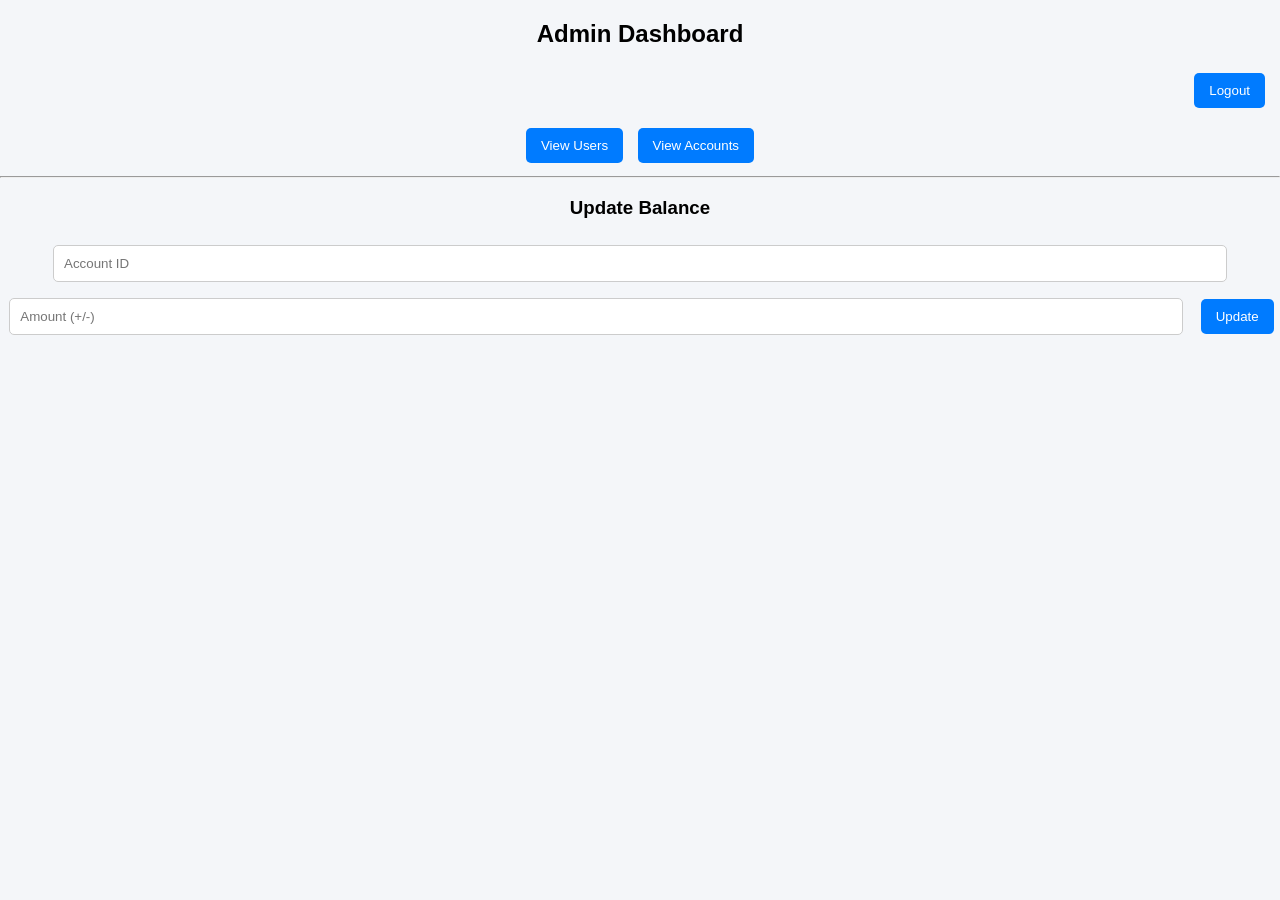
==== src/main/resources/static/admin.html @ 6b477e47 "first commit" ====
<!DOCTYPE html>
<html>
<head>
    <meta charset="UTF-8">
    <title>Admin Panel</title>
    <link rel="stylesheet" href="style.css">
</head>
<body>

<div class="container">
    <h2>Admin Dashboard</h2>

    <div style="text-align:right; margin:10px;">
        <button onclick="logout()">Logout</button>
    </div>
    <button onclick="loadUsers()">View Users</button>
    <button onclick="loadAllAccountsAdmin()">View Accounts</button>

    <hr>

    <h3>Update Balance</h3>
    <input type="number" id="adminAccountId" placeholder="Account ID">
    <input type="number" id="adminAmount" placeholder="Amount (+/-)">
    <button onclick="updateBalance()">Update</button>

    <pre id="adminResult"></pre>
</div>

<script src="script.js"></script>
</body>
</html>
---- src/main/resources/static/style.css ----
/* 🌍 GLOBAL */
body {
    font-family: Arial;
    background-color: #f4f6f9;
    margin: 0;
    padding: 0;
    text-align: center;
}

h1 {
    margin-top: 20px;
}

/* 🔹 LANDING PAGE */
.landing-container {
    height: 100vh;
    background: linear-gradient(135deg, #1e3c72, #2a5298);
    display: flex;
    flex-direction: column;
    justify-content: center;
    align-items: center;
    color: white;
}

.title {
    font-size: 3rem;
    animation: fadeIn 2s ease-in-out;
}

.buttons button {
    margin: 10px;
    padding: 12px 25px;
    border: none;
    background: white;
    color: #2a5298;
    border-radius: 8px;
    cursor: pointer;
    font-size: 16px;
    transition: 0.2s;
}

.buttons button:hover {
    transform: scale(1.05);
}

/* 🔹 MODAL */
.modal {
    position: fixed;
    width: 100%;
    height: 100%;
    background: rgba(0,0,0,0.6);
    top: 0;
    left: 0;
}

.modal-card {
    background: white;
    width: 320px;
    margin: 100px auto;
    padding: 20px;
    border-radius: 10px;
    animation: slideDown 0.4s ease;
    position: relative;
}

.close {
    position: absolute;
    right: 10px;
    cursor: pointer;
    font-size: 18px;
}

.form input {
    width: 90%;
    padding: 10px;
    margin: 8px;
    border: 1px solid #ccc;
    border-radius: 5px;
}

/* 🔹 DASHBOARD */
.dashboard {
    display: flex;
    height: 100vh;
}

/* NAVBAR */
.navbar {
    position: fixed;
    top: 0;
    left: 200px;
    right: 0;
    height: 60px;
    background: #1e3c72;
    color: white;
    display: flex;
    justify-content: space-between;
    align-items: center;
    padding: 0 20px;
}

/* SIDEBAR */
.sidebar {
    width: 200px;
    background: #2a5298;
    display: flex;
    flex-direction: column;
    padding-top: 60px;
}

.sidebar button {
    background: none;
    border: none;
    color: white;
    padding: 15px;
    text-align: left;
    cursor: pointer;
    transition: 0.2s;
}

.sidebar button:hover {
    background: rgba(255,255,255,0.2);
}

/* MAIN CONTENT */
.main {
    margin-left: 200px;
    margin-top: 60px;
    padding: 20px;
    width: 100%;
}

/* SECTION CARD */
.section {
    display: block;
    background: white;
    padding: 20px;
    border-radius: 10px;
    box-shadow: 0 0 10px rgba(0,0,0,0.1);
}

/* 🔹 BUTTONS */
button {
    padding: 10px 15px;
    margin: 5px;
    background-color: #007bff;
    color: white;
    border: none;
    border-radius: 5px;
    cursor: pointer;
}

button:hover {
    background-color: #0056b3;
}

/* 🔹 INPUTS */
input {
    width: 90%;
    padding: 10px;
    margin: 8px;
    border: 1px solid #ccc;
    border-radius: 5px;
}

/* 🔹 RESULT BOX */
#result {
    margin-top: 15px;
    text-align: left;
    font-size: 14px;
    background: #eee;
    padding: 10px;
    border-radius: 5px;
}

/* 🔹 UTILITY */
.hidden {
    display: none;
}

/* 🔹 ANIMATIONS */
@keyframes fadeIn {
    from { opacity: 0; }
    to { opacity: 1; }
}

@keyframes slideDown {
    from { transform: translateY(-50px); }
    to { transform: translateY(0); }
}

.loader {
    border: 5px solid #f3f3f3;
    border-top: 5px solid #2a5298;
    border-radius: 50%;
    width: 30px;
    height: 30px;
    animation: spin 1s linear infinite;
    margin: auto;
}

@keyframes spin {
    100% { transform: rotate(360deg); }
}

table {
    border-collapse: collapse;
    background: white;
}

th {
    background: #2a5298;
    color: white;
    padding: 10px;
}

td {
    padding: 10px;
    text-align: center;
}

button {
    transition: 0.2s;
}

button:hover {
    transform: scale(1.05);
}

#txnResult {
    margin-top: 20px;
}

table {
    border-collapse: collapse;
    margin-top: 10px;
}

th {
    background: #2a5298;
    color: white;
}

td, th {
    padding: 10px;
    text-align: center;
}
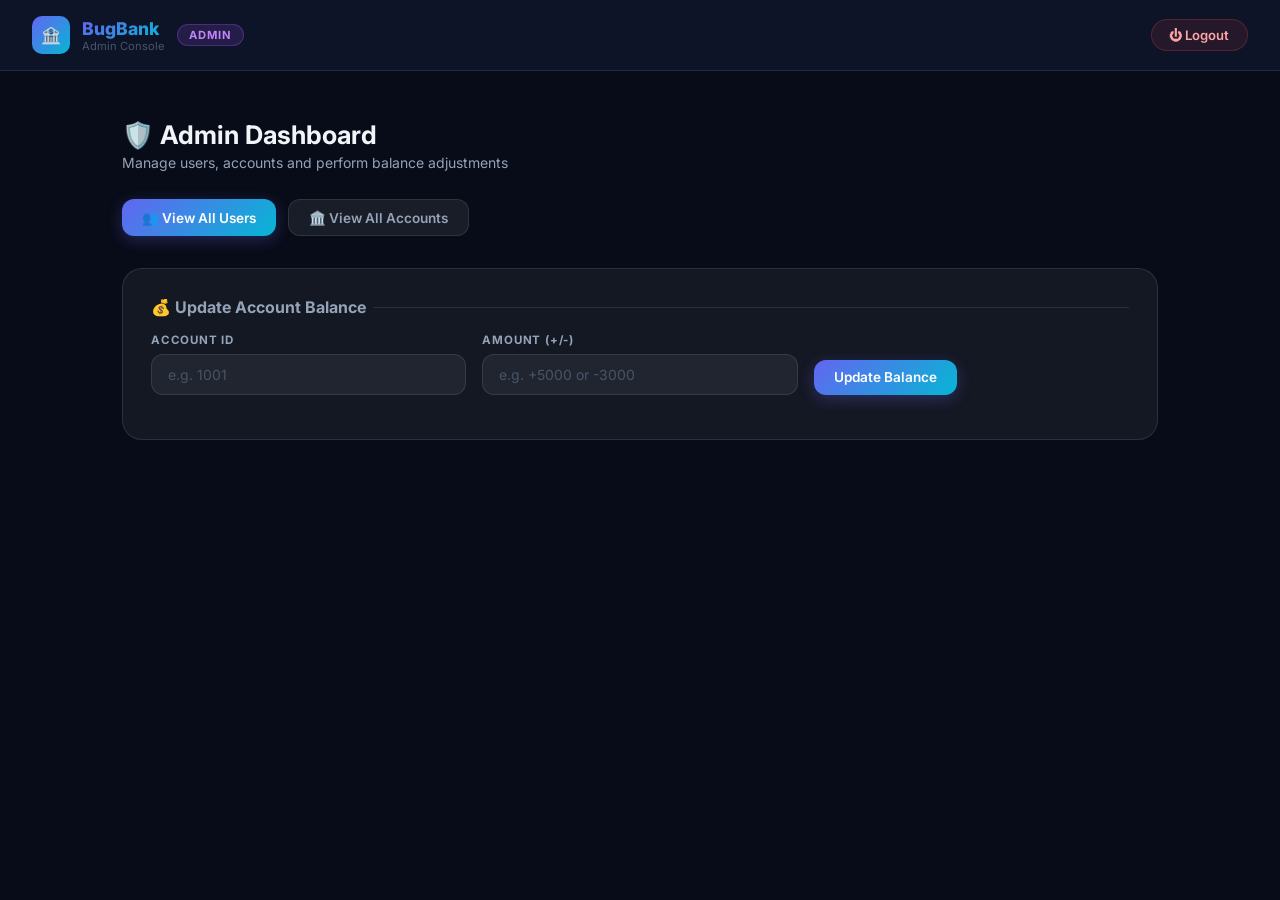
==== commit a06d087f: "Updates to UI" ====
--- a/src/main/resources/static/admin.html
+++ b/src/main/resources/static/admin.html
@@ -1,30 +1,69 @@
 <!DOCTYPE html>
-<html>
+<html lang="en">
 <head>
     <meta charset="UTF-8">
-    <title>Admin Panel</title>
+    <meta name="viewport" content="width=device-width, initial-scale=1.0">
+    <title>BugBank Admin Console</title>
+    <meta name="description" content="BugBank Admin Console — manage users, accounts, and perform balance adjustments.">
     <link rel="stylesheet" href="style.css">
 </head>
 <body>
 
-<div class="container">
-    <h2>Admin Dashboard</h2>
+<div class="admin-wrap">
 
-    <div style="text-align:right; margin:10px;">
-        <button onclick="logout()">Logout</button>
+    <!-- ══════════════ ADMIN HEADER ══════════════ -->
+    <header class="admin-header">
+        <div class="admin-brand">
+            <div class="logo-box">🏦</div>
+            <div>
+                <div style="font-size:1.1rem;font-weight:800;background:var(--grad-primary);-webkit-background-clip:text;-webkit-text-fill-color:transparent;background-clip:text;">BugBank</div>
+                <div style="font-size:0.7rem;color:var(--text-muted);">Admin Console</div>
+            </div>
+            <span class="admin-badge">ADMIN</span>
+        </div>
+        <button id="btn-admin-logout" class="btn-logout" onclick="logout()">⏻ Logout</button>
+    </header>
+
+    <!-- ══════════════ CONTENT ══════════════ -->
+    <div class="admin-content">
+
+        <div class="section-header" style="margin-top:1rem;">
+            <h2>🛡️ Admin Dashboard</h2>
+            <p>Manage users, accounts and perform balance adjustments</p>
+        </div>
+
+        <!-- Action Buttons -->
+        <div class="admin-actions">
+            <button id="btn-view-users"    class="btn btn-primary" onclick="loadUsers()">👥 View All Users</button>
+            <button id="btn-view-accounts" class="btn btn-ghost"   onclick="loadAllAccountsAdmin()">🏛️ View All Accounts</button>
+        </div>
+
+        <!-- Update Balance Panel -->
+        <div class="admin-panel">
+            <div class="sub-h3" style="margin-bottom:1rem;">💰 Update Account Balance</div>
+            <div class="form-grid">
+                <div class="form-field">
+                    <label>Account ID</label>
+                    <input type="number" id="adminAccountId" placeholder="e.g. 1001">
+                </div>
+                <div class="form-field">
+                    <label>Amount (+/-)</label>
+                    <input type="number" id="adminAmount" placeholder="e.g. +5000 or -3000">
+                </div>
+                <div style="display:flex;align-items:flex-end;">
+                    <button id="btn-update-balance" class="btn btn-primary" onclick="updateBalance()">Update Balance</button>
+                </div>
+            </div>
+        </div>
+
+        <!-- Results -->
+        <div id="adminResult"></div>
+
     </div>
-    <button onclick="loadUsers()">View Users</button>
-    <button onclick="loadAllAccountsAdmin()">View Accounts</button>
+</div>
 
-    <hr>
-
-    <h3>Update Balance</h3>
-    <input type="number" id="adminAccountId" placeholder="Account ID">
-    <input type="number" id="adminAmount" placeholder="Amount (+/-)">
-    <button onclick="updateBalance()">Update</button>
-
-    <pre id="adminResult"></pre>
-</div>
+<!-- Toast Container -->
+<div id="toast-container"></div>
 
 <script src="script.js"></script>
 </body>
--- a/src/main/resources/static/style.css
+++ b/src/main/resources/static/style.css
@@ -1,247 +1,1577 @@
-/* 🌍 GLOBAL */
+/* ============================================================
+   BNF SMARTBANK — DESIGN SYSTEM
+   Dark + Glassmorphism + Premium Banking UI
+   ============================================================ */
+
+@import url('https://fonts.googleapis.com/css2?family=Inter:wght@300;400;500;600;700;800;900&display=swap');
+
+/* ── DESIGN TOKENS ─────────────────────────────────────────── */
+:root {
+  --bg-primary:    #080c18;
+  --bg-secondary:  #0d1428;
+  --bg-card:       rgba(255,255,255,0.05);
+  --bg-card-hover: rgba(255,255,255,0.09);
+  --glass-border:  rgba(255,255,255,0.10);
+  --glass-shadow:  0 8px 32px rgba(0,0,0,0.4);
+
+  --accent-indigo: #6366f1;
+  --accent-teal:   #06b6d4;
+  --accent-purple: #a855f7;
+  --accent-green:  #22c55e;
+  --accent-red:    #ef4444;
+  --accent-amber:  #f59e0b;
+
+  --grad-primary:  linear-gradient(135deg, #6366f1, #06b6d4);
+  --grad-dark:     linear-gradient(135deg, #0d1428, #1a2040);
+  --grad-card:     linear-gradient(145deg, rgba(99,102,241,0.15), rgba(6,182,212,0.08));
+  --grad-danger:   linear-gradient(135deg, #ef4444, #dc2626);
+  --grad-success:  linear-gradient(135deg, #22c55e, #16a34a);
+  --grad-gold:     linear-gradient(135deg, #f59e0b, #d97706);
+
+  --text-primary:  #f1f5f9;
+  --text-secondary:#94a3b8;
+  --text-muted:    #475569;
+
+  --sidebar-w: 240px;
+  --navbar-h:  64px;
+
+  --radius-sm:  8px;
+  --radius-md:  12px;
+  --radius-lg:  20px;
+  --radius-xl:  28px;
+
+  --transition: 0.25s cubic-bezier(0.4, 0, 0.2, 1);
+}
+
+/* ── RESET & BASE ───────────────────────────────────────────── */
+*, *::before, *::after { box-sizing: border-box; margin: 0; padding: 0; }
+
+html { scroll-behavior: smooth; }
+
 body {
-    font-family: Arial;
-    background-color: #f4f6f9;
-    margin: 0;
-    padding: 0;
-    text-align: center;
-}
-
-h1 {
-    margin-top: 20px;
-}
-
-/* 🔹 LANDING PAGE */
+  font-family: 'Inter', sans-serif;
+  background: var(--bg-primary);
+  color: var(--text-primary);
+  min-height: 100vh;
+  overflow-x: hidden;
+  -webkit-font-smoothing: antialiased;
+}
+
+/* ── SCROLLBAR ─────────────────────────────────────────────── */
+::-webkit-scrollbar { width: 6px; }
+::-webkit-scrollbar-track { background: var(--bg-secondary); }
+::-webkit-scrollbar-thumb { background: var(--accent-indigo); border-radius: 3px; }
+
+/* ── UTILITY ───────────────────────────────────────────────── */
+.hidden { display: none !important; }
+
+/* ── GRADIENT TEXT ─────────────────────────────────────────── */
+.grad-text {
+  background: var(--grad-primary);
+  -webkit-background-clip: text;
+  -webkit-text-fill-color: transparent;
+  background-clip: text;
+}
+
+
+/* ================================================================
+   LANDING PAGE
+   ================================================================ */
+
+.landing-bg {
+  position: fixed;
+  inset: 0;
+  background: var(--bg-primary);
+  overflow: hidden;
+  z-index: 0;
+}
+
+/* Animated orbs */
+.orb {
+  position: absolute;
+  border-radius: 50%;
+  filter: blur(80px);
+  opacity: 0.35;
+  animation: floatOrb 8s ease-in-out infinite;
+}
+.orb-1 {
+  width: 500px; height: 500px;
+  background: radial-gradient(circle, #6366f1, transparent);
+  top: -150px; left: -150px;
+  animation-delay: 0s;
+}
+.orb-2 {
+  width: 400px; height: 400px;
+  background: radial-gradient(circle, #06b6d4, transparent);
+  bottom: -100px; right: -100px;
+  animation-delay: -3s;
+}
+.orb-3 {
+  width: 300px; height: 300px;
+  background: radial-gradient(circle, #a855f7, transparent);
+  top: 50%; left: 50%;
+  transform: translate(-50%, -50%);
+  animation-delay: -6s;
+}
+
+@keyframes floatOrb {
+  0%, 100% { transform: translate(0, 0) scale(1); }
+  33%       { transform: translate(30px, -20px) scale(1.05); }
+  66%       { transform: translate(-20px, 30px) scale(0.95); }
+}
+
+/* Grid pattern overlay */
+.landing-grid {
+  position: fixed;
+  inset: 0;
+  background-image:
+    linear-gradient(rgba(99,102,241,0.04) 1px, transparent 1px),
+    linear-gradient(90deg, rgba(99,102,241,0.04) 1px, transparent 1px);
+  background-size: 50px 50px;
+  z-index: 1;
+}
+
 .landing-container {
-    height: 100vh;
-    background: linear-gradient(135deg, #1e3c72, #2a5298);
-    display: flex;
-    flex-direction: column;
-    justify-content: center;
-    align-items: center;
-    color: white;
-}
-
-.title {
-    font-size: 3rem;
-    animation: fadeIn 2s ease-in-out;
-}
-
-.buttons button {
-    margin: 10px;
-    padding: 12px 25px;
-    border: none;
-    background: white;
-    color: #2a5298;
-    border-radius: 8px;
-    cursor: pointer;
-    font-size: 16px;
-    transition: 0.2s;
-}
-
-.buttons button:hover {
-    transform: scale(1.05);
-}
-
-/* 🔹 MODAL */
+  position: relative;
+  z-index: 2;
+  min-height: 100vh;
+  display: flex;
+  flex-direction: column;
+  align-items: center;
+  justify-content: center;
+  padding: 2rem;
+}
+
+/* Logo / Brand */
+.brand-wrap {
+  text-align: center;
+  margin-bottom: 3rem;
+  animation: fadeSlideUp 0.8s ease both;
+}
+
+.brand-icon {
+  width: 80px; height: 80px;
+  background: var(--grad-primary);
+  border-radius: var(--radius-xl);
+  display: flex;
+  align-items: center;
+  justify-content: center;
+  margin: 0 auto 1.25rem;
+  font-size: 2rem;
+  box-shadow: 0 0 40px rgba(99,102,241,0.5);
+  animation: glowPulse 3s ease-in-out infinite;
+}
+
+@keyframes glowPulse {
+  0%, 100% { box-shadow: 0 0 40px rgba(99,102,241,0.5); }
+  50%       { box-shadow: 0 0 70px rgba(99,102,241,0.8), 0 0 100px rgba(6,182,212,0.3); }
+}
+
+.brand-title {
+  font-size: clamp(3rem, 8vw, 5.5rem);
+  font-weight: 900;
+  letter-spacing: -2px;
+  line-height: 1;
+  background: var(--grad-primary);
+  -webkit-background-clip: text;
+  -webkit-text-fill-color: transparent;
+  background-clip: text;
+}
+
+.brand-sub {
+  font-size: 1rem;
+  color: var(--text-secondary);
+  margin-top: 0.5rem;
+  letter-spacing: 4px;
+  text-transform: uppercase;
+  font-weight: 500;
+}
+
+/* CTA Buttons */
+.landing-buttons {
+  display: flex;
+  gap: 1rem;
+  flex-wrap: wrap;
+  justify-content: center;
+  animation: fadeSlideUp 0.8s 0.2s ease both;
+}
+
+.btn-landing {
+  padding: 0.85rem 2.2rem;
+  border: none;
+  border-radius: 50px;
+  font-family: 'Inter', sans-serif;
+  font-size: 0.95rem;
+  font-weight: 600;
+  cursor: pointer;
+  transition: var(--transition);
+  position: relative;
+  overflow: hidden;
+}
+.btn-landing::after {
+  content: '';
+  position: absolute;
+  inset: 0;
+  background: rgba(255,255,255,0.1);
+  opacity: 0;
+  transition: var(--transition);
+}
+.btn-landing:hover::after { opacity: 1; }
+.btn-landing:hover { transform: translateY(-3px); }
+.btn-landing:active { transform: translateY(0); }
+
+.btn-primary-land {
+  background: var(--grad-primary);
+  color: #fff;
+  box-shadow: 0 4px 20px rgba(99,102,241,0.4);
+}
+.btn-outline-land {
+  background: rgba(255,255,255,0.07);
+  color: var(--text-primary);
+  border: 1px solid var(--glass-border);
+  backdrop-filter: blur(10px);
+}
+.btn-admin-land {
+  background: rgba(168,85,247,0.15);
+  color: #c084fc;
+  border: 1px solid rgba(168,85,247,0.3);
+  backdrop-filter: blur(10px);
+}
+
+/* Stats strip */
+.landing-stats {
+  display: flex;
+  gap: 3rem;
+  margin-top: 3.5rem;
+  animation: fadeSlideUp 0.8s 0.4s ease both;
+}
+.stat-item { text-align: center; }
+.stat-num {
+  font-size: 1.6rem;
+  font-weight: 800;
+  background: var(--grad-primary);
+  -webkit-background-clip: text;
+  -webkit-text-fill-color: transparent;
+  background-clip: text;
+}
+.stat-label { font-size: 0.78rem; color: var(--text-muted); text-transform: uppercase; letter-spacing: 2px; margin-top: 2px; }
+
+/* ================================================================
+   MODAL
+   ================================================================ */
+
 .modal {
-    position: fixed;
-    width: 100%;
-    height: 100%;
-    background: rgba(0,0,0,0.6);
-    top: 0;
-    left: 0;
+  position: fixed;
+  inset: 0;
+  z-index: 999;
+  background: rgba(0,0,0,0.7);
+  backdrop-filter: blur(8px);
+  display: flex;
+  align-items: center;
+  justify-content: center;
+  animation: fadeIn 0.2s ease;
 }
 
 .modal-card {
-    background: white;
-    width: 320px;
-    margin: 100px auto;
-    padding: 20px;
-    border-radius: 10px;
-    animation: slideDown 0.4s ease;
-    position: relative;
-}
-
-.close {
-    position: absolute;
-    right: 10px;
-    cursor: pointer;
-    font-size: 18px;
-}
-
-.form input {
-    width: 90%;
-    padding: 10px;
-    margin: 8px;
-    border: 1px solid #ccc;
-    border-radius: 5px;
-}
-
-/* 🔹 DASHBOARD */
+  width: 100%;
+  max-width: 420px;
+  background: rgba(13,20,40,0.95);
+  border: 1px solid var(--glass-border);
+  border-radius: var(--radius-xl);
+  padding: 2.5rem 2rem;
+  position: relative;
+  box-shadow: 0 25px 60px rgba(0,0,0,0.6), inset 0 1px 0 rgba(255,255,255,0.05);
+  animation: slideInUp 0.3s cubic-bezier(0.34,1.56,0.64,1) both;
+}
+
+.modal-close {
+  position: absolute;
+  top: 1rem; right: 1rem;
+  width: 32px; height: 32px;
+  background: rgba(255,255,255,0.08);
+  border: none;
+  border-radius: 50%;
+  color: var(--text-secondary);
+  font-size: 1rem;
+  cursor: pointer;
+  display: flex; align-items: center; justify-content: center;
+  transition: var(--transition);
+}
+.modal-close:hover { background: rgba(239,68,68,0.2); color: #ef4444; transform: none; }
+
+.form h2 {
+  font-size: 1.5rem;
+  font-weight: 700;
+  margin-bottom: 0.25rem;
+}
+.form .form-sub {
+  font-size: 0.85rem;
+  color: var(--text-secondary);
+  margin-bottom: 1.5rem;
+}
+
+/* Input groups */
+.input-group {
+  position: relative;
+  margin-bottom: 1rem;
+}
+.input-group input {
+  width: 100%;
+  padding: 0.85rem 1rem 0.85rem 2.75rem;
+  background: rgba(255,255,255,0.06);
+  border: 1px solid var(--glass-border);
+  border-radius: var(--radius-md);
+  color: var(--text-primary);
+  font-family: 'Inter', sans-serif;
+  font-size: 0.9rem;
+  outline: none;
+  transition: var(--transition);
+}
+.input-group input::placeholder { color: var(--text-muted); }
+.input-group input:focus {
+  border-color: var(--accent-indigo);
+  background: rgba(99,102,241,0.08);
+  box-shadow: 0 0 0 3px rgba(99,102,241,0.15);
+}
+.input-icon {
+  position: absolute;
+  left: 0.85rem;
+  top: 50%;
+  transform: translateY(-50%);
+  color: var(--text-muted);
+  font-size: 0.95rem;
+  pointer-events: none;
+}
+
+/* Submit button in modal */
+.btn-modal-submit {
+  width: 100%;
+  padding: 0.85rem;
+  background: var(--grad-primary);
+  color: #fff;
+  border: none;
+  border-radius: var(--radius-md);
+  font-family: 'Inter', sans-serif;
+  font-size: 0.95rem;
+  font-weight: 600;
+  cursor: pointer;
+  margin-top: 0.5rem;
+  transition: var(--transition);
+  box-shadow: 0 4px 15px rgba(99,102,241,0.35);
+}
+.btn-modal-submit:hover {
+  transform: translateY(-2px);
+  box-shadow: 0 8px 25px rgba(99,102,241,0.5);
+}
+.btn-modal-submit:active { transform: translateY(0); }
+
+/* Modal form tabs */
+.modal-tabs {
+  display: flex;
+  gap: 0;
+  margin-bottom: 1.5rem;
+  background: rgba(255,255,255,0.04);
+  border-radius: var(--radius-md);
+  padding: 4px;
+}
+.modal-tab {
+  flex: 1;
+  padding: 0.5rem;
+  background: transparent;
+  border: none;
+  color: var(--text-secondary);
+  font-family: 'Inter', sans-serif;
+  font-size: 0.82rem;
+  font-weight: 500;
+  cursor: pointer;
+  border-radius: calc(var(--radius-md) - 4px);
+  transition: var(--transition);
+}
+.modal-tab.active {
+  background: var(--grad-primary);
+  color: #fff;
+}
+
+#message {
+  font-size: 0.82rem;
+  margin-top: 0.75rem;
+  padding: 0.6rem 0.85rem;
+  border-radius: var(--radius-sm);
+  text-align: center;
+}
+#message:not(:empty) {
+  background: rgba(239,68,68,0.12);
+  border: 1px solid rgba(239,68,68,0.25);
+  color: #fca5a5;
+}
+
+
+/* ================================================================
+   DASHBOARD LAYOUT
+   ================================================================ */
+
 .dashboard {
-    display: flex;
-    height: 100vh;
-}
-
-/* NAVBAR */
+  display: flex;
+  min-height: 100vh;
+  background: var(--bg-primary);
+}
+
+/* ── SIDEBAR ─────────────────────────────────────────────────── */
+.sidebar {
+  width: var(--sidebar-w);
+  background: var(--bg-secondary);
+  border-right: 1px solid var(--glass-border);
+  position: fixed;
+  top: 0; left: 0; bottom: 0;
+  display: flex;
+  flex-direction: column;
+  z-index: 100;
+  transition: var(--transition);
+}
+
+.sidebar-header {
+  height: var(--navbar-h);
+  display: flex;
+  align-items: center;
+  gap: 0.75rem;
+  padding: 0 1.25rem;
+  border-bottom: 1px solid var(--glass-border);
+}
+.sidebar-logo {
+  width: 36px; height: 36px;
+  background: var(--grad-primary);
+  border-radius: 10px;
+  display: flex; align-items: center; justify-content: center;
+  font-size: 1rem;
+  box-shadow: 0 0 15px rgba(99,102,241,0.4);
+  flex-shrink: 0;
+}
+.sidebar-brand {
+  font-size: 1.1rem;
+  font-weight: 800;
+  background: var(--grad-primary);
+  -webkit-background-clip: text;
+  -webkit-text-fill-color: transparent;
+  background-clip: text;
+}
+
+.sidebar-nav {
+  flex: 1;
+  padding: 1rem 0.75rem;
+  display: flex;
+  flex-direction: column;
+  gap: 0.25rem;
+}
+
+.nav-item {
+  display: flex;
+  align-items: center;
+  gap: 0.75rem;
+  padding: 0.75rem 1rem;
+  background: transparent;
+  border: none;
+  color: var(--text-secondary);
+  font-family: 'Inter', sans-serif;
+  font-size: 0.875rem;
+  font-weight: 500;
+  cursor: pointer;
+  border-radius: var(--radius-md);
+  width: 100%;
+  text-align: left;
+  transition: var(--transition);
+  position: relative;
+}
+.nav-item .nav-icon { font-size: 1.1rem; width: 20px; text-align: center; flex-shrink: 0; }
+.nav-item:hover {
+  background: rgba(99,102,241,0.1);
+  color: var(--text-primary);
+}
+.nav-item.active {
+  background: rgba(99,102,241,0.15);
+  color: var(--accent-indigo);
+  font-weight: 600;
+}
+.nav-item.active::before {
+  content: '';
+  position: absolute;
+  left: 0; top: 20%; bottom: 20%;
+  width: 3px;
+  background: var(--grad-primary);
+  border-radius: 0 4px 4px 0;
+}
+
+.sidebar-footer {
+  padding: 1rem 0.75rem;
+  border-top: 1px solid var(--glass-border);
+}
+.user-chip {
+  display: flex;
+  align-items: center;
+  gap: 0.75rem;
+  padding: 0.6rem 0.75rem;
+  background: rgba(255,255,255,0.04);
+  border-radius: var(--radius-md);
+}
+.user-avatar {
+  width: 34px; height: 34px;
+  background: var(--grad-primary);
+  border-radius: 50%;
+  display: flex; align-items: center; justify-content: center;
+  font-size: 0.8rem;
+  font-weight: 700;
+  flex-shrink: 0;
+}
+.user-info { flex: 1; min-width: 0; }
+.user-code-label { font-size: 0.7rem; color: var(--text-muted); }
+.user-code-val { font-size: 0.8rem; font-weight: 600; color: var(--text-primary); white-space: nowrap; overflow: hidden; text-overflow: ellipsis; }
+
+/* ── NAVBAR ──────────────────────────────────────────────────── */
 .navbar {
-    position: fixed;
-    top: 0;
-    left: 200px;
-    right: 0;
-    height: 60px;
-    background: #1e3c72;
-    color: white;
-    display: flex;
-    justify-content: space-between;
-    align-items: center;
-    padding: 0 20px;
-}
-
-/* SIDEBAR */
-.sidebar {
-    width: 200px;
-    background: #2a5298;
-    display: flex;
-    flex-direction: column;
-    padding-top: 60px;
-}
-
-.sidebar button {
-    background: none;
-    border: none;
-    color: white;
-    padding: 15px;
-    text-align: left;
-    cursor: pointer;
-    transition: 0.2s;
-}
-
-.sidebar button:hover {
-    background: rgba(255,255,255,0.2);
-}
-
-/* MAIN CONTENT */
+  position: fixed;
+  top: 0;
+  left: var(--sidebar-w);
+  right: 0;
+  height: var(--navbar-h);
+  background: rgba(8,12,24,0.8);
+  backdrop-filter: blur(12px);
+  border-bottom: 1px solid var(--glass-border);
+  display: flex;
+  align-items: center;
+  justify-content: space-between;
+  padding: 0 1.75rem;
+  z-index: 99;
+}
+.navbar-title {
+  font-size: 1rem;
+  font-weight: 600;
+  color: var(--text-secondary);
+}
+.navbar-right { display: flex; align-items: center; gap: 1rem; }
+#userCodeDisplay {
+  font-size: 0.8rem;
+  font-weight: 600;
+  padding: 0.3rem 0.9rem;
+  background: rgba(99,102,241,0.12);
+  border: 1px solid rgba(99,102,241,0.25);
+  border-radius: 50px;
+  color: #818cf8;
+}
+.btn-logout {
+  padding: 0.45rem 1.1rem;
+  background: rgba(239,68,68,0.1);
+  border: 1px solid rgba(239,68,68,0.25);
+  border-radius: 50px;
+  color: #fca5a5;
+  font-family: 'Inter', sans-serif;
+  font-size: 0.82rem;
+  font-weight: 600;
+  cursor: pointer;
+  transition: var(--transition);
+}
+.btn-logout:hover { background: rgba(239,68,68,0.2); transform: none; }
+
+/* ── MAIN CONTENT ────────────────────────────────────────────── */
 .main {
-    margin-left: 200px;
-    margin-top: 60px;
-    padding: 20px;
-    width: 100%;
-}
-
-/* SECTION CARD */
+  margin-left: var(--sidebar-w);
+  margin-top: var(--navbar-h);
+  padding: 2rem;
+  min-height: calc(100vh - var(--navbar-h));
+  width: calc(100% - var(--sidebar-w));
+}
+
 .section {
-    display: block;
-    background: white;
-    padding: 20px;
-    border-radius: 10px;
-    box-shadow: 0 0 10px rgba(0,0,0,0.1);
-}
-
-/* 🔹 BUTTONS */
-button {
-    padding: 10px 15px;
-    margin: 5px;
-    background-color: #007bff;
-    color: white;
-    border: none;
-    border-radius: 5px;
-    cursor: pointer;
-}
-
-button:hover {
-    background-color: #0056b3;
-}
-
-/* 🔹 INPUTS */
-input {
-    width: 90%;
-    padding: 10px;
-    margin: 8px;
-    border: 1px solid #ccc;
-    border-radius: 5px;
-}
-
-/* 🔹 RESULT BOX */
-#result {
-    margin-top: 15px;
-    text-align: left;
-    font-size: 14px;
-    background: #eee;
-    padding: 10px;
-    border-radius: 5px;
-}
-
-/* 🔹 UTILITY */
-.hidden {
-    display: none;
-}
-
-/* 🔹 ANIMATIONS */
-@keyframes fadeIn {
-    from { opacity: 0; }
-    to { opacity: 1; }
-}
-
+  animation: fadeSlideUp 0.35s ease both;
+}
+.section-header {
+  margin-bottom: 1.75rem;
+}
+.section-header h2 {
+  font-size: 1.6rem;
+  font-weight: 700;
+}
+.section-header p {
+  color: var(--text-secondary);
+  font-size: 0.875rem;
+  margin-top: 0.25rem;
+}
+
+/* ── GLASS CARD ──────────────────────────────────────────────── */
+.card {
+  background: var(--bg-card);
+  border: 1px solid var(--glass-border);
+  border-radius: var(--radius-lg);
+  padding: 1.5rem;
+  box-shadow: var(--glass-shadow);
+  backdrop-filter: blur(10px);
+  transition: var(--transition);
+}
+.card:hover { background: var(--bg-card-hover); }
+
+.card-title {
+  font-size: 0.8rem;
+  text-transform: uppercase;
+  letter-spacing: 1.5px;
+  color: var(--text-muted);
+  font-weight: 600;
+  margin-bottom: 0.5rem;
+}
+
+/* ── STAT CARDS (Accounts) ───────────────────────────────────── */
+.account-cards-grid {
+  display: grid;
+  grid-template-columns: repeat(auto-fill, minmax(280px, 1fr));
+  gap: 1.25rem;
+  margin-bottom: 2rem;
+}
+
+.account-card {
+  border-radius: var(--radius-lg);
+  padding: 1.5rem;
+  position: relative;
+  overflow: hidden;
+  cursor: pointer;
+  border: 1px solid var(--glass-border);
+}
+.account-card.savings   { background: linear-gradient(135deg, rgba(99,102,241,0.2), rgba(6,182,212,0.12)); }
+.account-card.current   { background: linear-gradient(135deg, rgba(168,85,247,0.2), rgba(99,102,241,0.12)); }
+.account-card.business  { background: linear-gradient(135deg, rgba(245,158,11,0.2), rgba(239,68,68,0.08)); }
+
+.account-card::before {
+  content: '';
+  position: absolute;
+  top: -50%; right: -30%;
+  width: 200px; height: 200px;
+  background: radial-gradient(circle, rgba(255,255,255,0.06), transparent);
+  border-radius: 50%;
+}
+.acc-badge {
+  display: inline-block;
+  font-size: 0.72rem;
+  font-weight: 700;
+  letter-spacing: 1px;
+  text-transform: uppercase;
+  padding: 0.25rem 0.65rem;
+  border-radius: 50px;
+  background: rgba(255,255,255,0.12);
+  margin-bottom: 1rem;
+}
+.acc-balance {
+  font-size: 2rem;
+  font-weight: 800;
+  letter-spacing: -0.5px;
+}
+.acc-number { font-size: 0.8rem; color: rgba(255,255,255,0.6); margin-top: 0.25rem; }
+.acc-actions { display: flex; gap: 0.5rem; margin-top: 1rem; }
+
+/* ── BUTTONS ─────────────────────────────────────────────────── */
+.btn {
+  display: inline-flex;
+  align-items: center;
+  gap: 0.4rem;
+  padding: 0.6rem 1.25rem;
+  border: none;
+  border-radius: var(--radius-md);
+  font-family: 'Inter', sans-serif;
+  font-size: 0.85rem;
+  font-weight: 600;
+  cursor: pointer;
+  transition: var(--transition);
+  text-decoration: none;
+  white-space: nowrap;
+}
+.btn:hover { transform: translateY(-2px); }
+.btn:active { transform: translateY(0); }
+
+.btn-primary { background: var(--grad-primary); color: #fff; box-shadow: 0 4px 15px rgba(99,102,241,0.3); }
+.btn-success { background: var(--grad-success); color: #fff; box-shadow: 0 4px 15px rgba(34,197,94,0.3); }
+.btn-danger  { background: var(--grad-danger); color: #fff; box-shadow: 0 4px 15px rgba(239,68,68,0.3); }
+.btn-ghost   { background: rgba(255,255,255,0.07); color: var(--text-secondary); border: 1px solid var(--glass-border); }
+.btn-ghost:hover { background: rgba(255,255,255,0.12); color: var(--text-primary); }
+.btn-sm { padding: 0.4rem 0.85rem; font-size: 0.78rem; }
+.btn-icon { padding: 0.55rem; border-radius: var(--radius-sm); }
+
+/* Account create group */
+.create-btns { display: flex; gap: 0.75rem; flex-wrap: wrap; margin-bottom: 1.5rem; }
+
+/* ── FORMS ───────────────────────────────────────────────────── */
+.form-card {
+  background: var(--bg-card);
+  border: 1px solid var(--glass-border);
+  border-radius: var(--radius-lg);
+  padding: 1.75rem;
+  margin-bottom: 1.5rem;
+}
+
+.form-grid {
+  display: grid;
+  grid-template-columns: repeat(auto-fit, minmax(200px, 1fr));
+  gap: 1rem;
+  margin-bottom: 1rem;
+}
+
+.form-field {
+  display: flex;
+  flex-direction: column;
+  gap: 0.4rem;
+}
+.form-field label {
+  font-size: 0.78rem;
+  font-weight: 600;
+  color: var(--text-secondary);
+  text-transform: uppercase;
+  letter-spacing: 0.5px;
+}
+.form-field input,
+.form-field select {
+  padding: 0.7rem 1rem;
+  background: rgba(255,255,255,0.06);
+  border: 1px solid var(--glass-border);
+  border-radius: var(--radius-md);
+  color: var(--text-primary);
+  font-family: 'Inter', sans-serif;
+  font-size: 0.875rem;
+  outline: none;
+  transition: var(--transition);
+  width: 100%;
+}
+.form-field input::placeholder { color: var(--text-muted); }
+.form-field input:focus,
+.form-field select:focus {
+  border-color: var(--accent-indigo);
+  background: rgba(99,102,241,0.08);
+  box-shadow: 0 0 0 3px rgba(99,102,241,0.15);
+}
+.form-field select option {
+  background: var(--bg-secondary);
+  color: var(--text-primary);
+}
+.form-field select {
+  cursor: pointer;
+  -webkit-appearance: none;
+  appearance: none;
+  background-image: url("data:image/svg+xml,%3Csvg xmlns='http://www.w3.org/2000/svg' width='12' height='12' viewBox='0 0 24 24' fill='none' stroke='%2394a3b8' stroke-width='2'%3E%3Cpolyline points='6 9 12 15 18 9'/%3E%3C/svg%3E");
+  background-repeat: no-repeat;
+  background-position: right 0.75rem center;
+  padding-right: 2.5rem;
+}
+
+/* ── TABLES ──────────────────────────────────────────────────── */
+.table-wrap {
+  overflow-x: auto;
+  border-radius: var(--radius-lg);
+  border: 1px solid var(--glass-border);
+}
+
+table {
+  width: 100%;
+  border-collapse: collapse;
+  font-size: 0.875rem;
+}
+thead tr {
+  background: rgba(255,255,255,0.05);
+  border-bottom: 1px solid var(--glass-border);
+}
+th {
+  padding: 0.85rem 1rem;
+  text-align: left;
+  font-size: 0.72rem;
+  font-weight: 700;
+  text-transform: uppercase;
+  letter-spacing: 1px;
+  color: var(--text-muted);
+  background: transparent;
+}
+td {
+  padding: 0.85rem 1rem;
+  color: var(--text-secondary);
+  border-bottom: 1px solid rgba(255,255,255,0.04);
+  text-align: left;
+  background: transparent;
+}
+tbody tr {
+  background: rgba(255,255,255,0.02);
+  transition: var(--transition);
+}
+tbody tr:hover {
+  background: rgba(99,102,241,0.06);
+}
+tbody tr:last-child td { border-bottom: none; }
+
+/* ── BADGES ──────────────────────────────────────────────────── */
+.badge {
+  display: inline-block;
+  padding: 0.2rem 0.65rem;
+  border-radius: 50px;
+  font-size: 0.72rem;
+  font-weight: 700;
+  text-transform: uppercase;
+  letter-spacing: 0.5px;
+}
+.badge-success { background: rgba(34,197,94,0.15);  color: #4ade80; border: 1px solid rgba(34,197,94,0.25); }
+.badge-danger  { background: rgba(239,68,68,0.15);  color: #f87171; border: 1px solid rgba(239,68,68,0.25); }
+.badge-info    { background: rgba(6,182,212,0.15);  color: #22d3ee; border: 1px solid rgba(6,182,212,0.25); }
+.badge-purple  { background: rgba(168,85,247,0.15); color: #c084fc; border: 1px solid rgba(168,85,247,0.25); }
+.badge-amber   { background: rgba(245,158,11,0.15); color: #fbbf24; border: 1px solid rgba(245,158,11,0.25); }
+
+/* ── RESULT BOX ──────────────────────────────────────────────── */
+.result-box {
+  margin-top: 1rem;
+  padding: 0.9rem 1rem;
+  border-radius: var(--radius-md);
+  font-size: 0.875rem;
+  background: rgba(99,102,241,0.08);
+  border: 1px solid rgba(99,102,241,0.2);
+  color: var(--text-secondary);
+  min-height: 2.5rem;
+}
+.result-box:empty { display: none; }
+
+/* ── ATM CARD UI (dashboard) ─────────────────────────────────── */
+.atm-card-wrap {
+  display: grid;
+  grid-template-columns: 1fr 1fr;
+  gap: 1.25rem;
+  align-items: start;
+}
+@media (max-width: 700px) { .atm-card-wrap { grid-template-columns: 1fr; } }
+
+.atm-visual {
+  background: linear-gradient(135deg, rgba(99,102,241,0.3), rgba(6,182,212,0.2));
+  border: 1px solid rgba(99,102,241,0.3);
+  border-radius: var(--radius-lg);
+  padding: 1.75rem;
+  min-height: 160px;
+  display: flex;
+  flex-direction: column;
+  justify-content: space-between;
+  position: relative;
+  overflow: hidden;
+}
+.atm-visual::after {
+  content: '';
+  position: absolute;
+  top: -30px; right: -30px;
+  width: 130px; height: 130px;
+  background: radial-gradient(circle, rgba(255,255,255,0.06), transparent);
+  border-radius: 50%;
+}
+.atm-chip { font-size: 1.5rem; }
+.atm-label { font-size: 0.72rem; color: rgba(255,255,255,0.5); text-transform: uppercase; letter-spacing: 2px; }
+.atm-value { font-size: 1.1rem; font-weight: 700; }
+
+/* ── BANK INVEST CARDS ───────────────────────────────────────── */
+.invest-grid {
+  display: grid;
+  grid-template-columns: repeat(auto-fill, minmax(175px, 1fr));
+  gap: 1rem;
+  margin-bottom: 2rem;
+}
+.bank-invest-card {
+  background: var(--bg-card);
+  border: 1px solid var(--glass-border);
+  border-radius: var(--radius-lg);
+  padding: 1.25rem;
+  text-align: center;
+  cursor: default;
+  transition: var(--transition);
+  position: relative;
+  overflow: hidden;
+}
+.bank-invest-card:hover {
+  border-color: rgba(99,102,241,0.4);
+  background: var(--bg-card-hover);
+  transform: translateY(-3px);
+  box-shadow: 0 12px 30px rgba(99,102,241,0.15);
+}
+.bank-invest-card::before {
+  content: '';
+  position: absolute;
+  top: 0; left: 0; right: 0;
+  height: 2px;
+  background: var(--grad-primary);
+  opacity: 0;
+  transition: var(--transition);
+}
+.bank-invest-card:hover::before { opacity: 1; }
+.bank-name { font-size: 0.9rem; font-weight: 700; margin-bottom: 0.25rem; color: var(--text-primary); }
+.bank-rate { font-size: 0.75rem; color: var(--accent-teal); margin-bottom: 0.75rem; }
+.bank-invest-card .btn { width: 100%; justify-content: center; }
+
+/* ── INVESTMENT SUMMARY ──────────────────────────────────────── */
+.invest-summary {
+  display: grid;
+  grid-template-columns: 1fr 1fr;
+  gap: 1rem;
+  margin-bottom: 1.75rem;
+}
+.invest-stat {
+  background: var(--bg-card);
+  border: 1px solid var(--glass-border);
+  border-radius: var(--radius-lg);
+  padding: 1.25rem 1.5rem;
+}
+.invest-stat-label { font-size: 0.75rem; color: var(--text-muted); text-transform: uppercase; letter-spacing: 1px; margin-bottom: 0.4rem; }
+.invest-stat-value { font-size: 1.8rem; font-weight: 800; }
+
+/* ── VISUAL CREDIT CARDS (Cards Section) ─────────────────────── */
+.cards-grid { display: grid; grid-template-columns: repeat(auto-fill, minmax(300px, 1fr)); gap: 1.25rem; margin-top: 1rem; }
+.visual-card {
+  border-radius: var(--radius-lg);
+  padding: 1.5rem;
+  min-height: 170px;
+  position: relative;
+  overflow: hidden;
+  display: flex;
+  flex-direction: column;
+  justify-content: space-between;
+}
+.visual-card.debit { background: linear-gradient(135deg, #1e1b4b, #3730a3, #1e40af); }
+.visual-card.credit { background: linear-gradient(135deg, #831843, #9d174d, #7c3aed); }
+.card-circles {
+  position: absolute;
+  right: -20px; top: -20px;
+  width: 160px; height: 160px;
+  border-radius: 50%;
+  border: 30px solid rgba(255,255,255,0.06);
+}
+.card-circles::after {
+  content: '';
+  position: absolute;
+  right: 15px; bottom: -40px;
+  width: 120px; height: 120px;
+  border-radius: 50%;
+  border: 30px solid rgba(255,255,255,0.04);
+}
+.vc-chip { font-size: 1.4rem; }
+.vc-num { font-size: 0.9rem; letter-spacing: 4px; font-weight: 600; margin-top: auto; }
+.vc-row { display: flex; justify-content: space-between; align-items: flex-end; margin-top: 0.5rem; }
+.vc-name { font-size: 0.8rem; font-weight: 700; text-transform: uppercase; letter-spacing: 1px; }
+.vc-expiry-label { font-size: 0.6rem; color: rgba(255,255,255,0.6); }
+.vc-expiry { font-size: 0.8rem; font-weight: 600; }
+.vc-type-badge {
+  position: absolute;
+  top: 1rem; right: 1rem;
+  font-size: 0.65rem;
+  font-weight: 800;
+  letter-spacing: 1px;
+  padding: 0.2rem 0.6rem;
+  border-radius: 50px;
+  background: rgba(255,255,255,0.15);
+  text-transform: uppercase;
+}
+.vc-actions { margin-top: 0.5rem; display: flex; justify-content: flex-end; }
+
+/* ── TOAST NOTIFICATIONS ─────────────────────────────────────── */
+#toast-container {
+  position: fixed;
+  bottom: 1.75rem;
+  right: 1.75rem;
+  z-index: 9999;
+  display: flex;
+  flex-direction: column;
+  gap: 0.6rem;
+  pointer-events: none;
+}
+.toast {
+  display: flex;
+  align-items: center;
+  gap: 0.75rem;
+  padding: 0.85rem 1.25rem;
+  border-radius: var(--radius-md);
+  font-size: 0.875rem;
+  font-weight: 500;
+  backdrop-filter: blur(12px);
+  box-shadow: 0 8px 25px rgba(0,0,0,0.3);
+  animation: toastIn 0.35s cubic-bezier(0.34,1.56,0.64,1) both;
+  pointer-events: all;
+  min-width: 280px;
+  max-width: 380px;
+}
+.toast.success { background: rgba(22,163,74,0.9);  border: 1px solid rgba(34,197,94,0.4);  color: #fff; }
+.toast.error   { background: rgba(220,38,38,0.9);  border: 1px solid rgba(239,68,68,0.4);   color: #fff; }
+.toast.info    { background: rgba(37,99,235,0.9);  border: 1px solid rgba(59,130,246,0.4);  color: #fff; }
+.toast.warning { background: rgba(180,83,9,0.9);   border: 1px solid rgba(245,158,11,0.4);  color: #fff; }
+.toast-icon { font-size: 1.1rem; flex-shrink: 0; }
+.toast-close { margin-left: auto; background: none; border: none; color: rgba(255,255,255,0.7); cursor: pointer; font-size: 1rem; padding: 0; flex-shrink: 0; transition: var(--transition); pointer-events: all; }
+.toast-close:hover { color: #fff; transform: none; }
+.toast.removing { animation: toastOut 0.25s ease forwards; }
+
+/* ── SKELETON LOADER ─────────────────────────────────────────── */
+.skeleton {
+  background: linear-gradient(90deg, rgba(255,255,255,0.05) 25%, rgba(255,255,255,0.1) 50%, rgba(255,255,255,0.05) 75%);
+  background-size: 200% 100%;
+  animation: shimmer 1.5s infinite;
+  border-radius: var(--radius-sm);
+}
+.skeleton-card {
+  height: 140px;
+  border-radius: var(--radius-lg);
+  margin-bottom: 1rem;
+}
+.skeleton-row {
+  height: 44px;
+  margin-bottom: 0.5rem;
+}
+
+/* ── LOADER SPINNER ──────────────────────────────────────────── */
+.loader {
+  width: 32px; height: 32px;
+  border: 3px solid rgba(99,102,241,0.2);
+  border-top-color: var(--accent-indigo);
+  border-radius: 50%;
+  animation: spin 0.7s linear infinite;
+  margin: 2rem auto;
+}
+
+/* ── DIVIDER ─────────────────────────────────────────────────── */
+.divider {
+  height: 1px;
+  background: var(--glass-border);
+  margin: 1.5rem 0;
+}
+
+/* ── EMPTY STATE ─────────────────────────────────────────────── */
+.empty-state {
+  text-align: center;
+  padding: 3rem 1rem;
+  color: var(--text-muted);
+}
+.empty-state .empty-icon { font-size: 3rem; margin-bottom: 0.75rem; }
+.empty-state p { font-size: 0.9rem; }
+
+/* ── SECTION SUBHEADER ───────────────────────────────────────── */
+.sub-h3 {
+  font-size: 1rem;
+  font-weight: 700;
+  color: var(--text-secondary);
+  margin-bottom: 1rem;
+  display: flex;
+  align-items: center;
+  gap: 0.5rem;
+}
+.sub-h3::after {
+  content: '';
+  flex: 1;
+  height: 1px;
+  background: var(--glass-border);
+}
+
+/* ── ADMIN PAGE ──────────────────────────────────────────────── */
+.admin-wrap {
+  min-height: 100vh;
+  background: var(--bg-primary);
+  padding: 0;
+}
+.admin-header {
+  background: var(--bg-secondary);
+  border-bottom: 1px solid var(--glass-border);
+  padding: 1rem 2rem;
+  display: flex;
+  align-items: center;
+  justify-content: space-between;
+}
+.admin-brand {
+  display: flex;
+  align-items: center;
+  gap: 0.75rem;
+}
+.admin-brand .logo-box {
+  width: 38px; height: 38px;
+  background: var(--grad-primary);
+  border-radius: 10px;
+  display: flex; align-items: center; justify-content: center;
+}
+.admin-badge {
+  font-size: 0.7rem;
+  font-weight: 700;
+  padding: 0.2rem 0.7rem;
+  background: rgba(168,85,247,0.15);
+  border: 1px solid rgba(168,85,247,0.3);
+  color: #c084fc;
+  border-radius: 50px;
+  text-transform: uppercase;
+  letter-spacing: 1px;
+}
+.admin-content {
+  padding: 2rem;
+  max-width: 1100px;
+  margin: 0 auto;
+}
+.admin-actions {
+  display: flex;
+  gap: 0.75rem;
+  margin-bottom: 2rem;
+  flex-wrap: wrap;
+}
+.admin-panel {
+  background: var(--bg-card);
+  border: 1px solid var(--glass-border);
+  border-radius: var(--radius-lg);
+  padding: 1.75rem;
+  margin-bottom: 1.5rem;
+}
+
+/* ── ANIMATIONS ──────────────────────────────────────────────── */
+@keyframes fadeIn { from { opacity: 0; } to { opacity: 1; } }
+@keyframes fadeSlideUp {
+  from { opacity: 0; transform: translateY(20px); }
+  to   { opacity: 1; transform: translateY(0); }
+}
+@keyframes slideInUp {
+  from { opacity: 0; transform: translateY(40px) scale(0.97); }
+  to   { opacity: 1; transform: translateY(0) scale(1); }
+}
 @keyframes slideDown {
-    from { transform: translateY(-50px); }
-    to { transform: translateY(0); }
-}
-
+  from { transform: translateY(-50px); opacity: 0; }
+  to   { transform: translateY(0); opacity: 1; }
+}
+@keyframes spin { to { transform: rotate(360deg); } }
+@keyframes shimmer { to { background-position: -200% 0; } }
+@keyframes toastIn {
+  from { opacity: 0; transform: translateX(40px) scale(0.9); }
+  to   { opacity: 1; transform: translateX(0) scale(1); }
+}
+@keyframes toastOut {
+  to { opacity: 0; transform: translateX(40px) scale(0.9); }
+}
+@keyframes counterUp {
+  from { opacity: 0; transform: translateY(8px); }
+  to   { opacity: 1; transform: translateY(0); }
+}
+
+/* ── RESPONSIVE ──────────────────────────────────────────────── */
+@media (max-width: 768px) {
+  .sidebar { width: 60px; }
+  .sidebar-brand, .nav-item span, .user-info, .sidebar-footer .user-code-label { display: none; }
+  .nav-item { justify-content: center; padding: 0.85rem; }
+  .nav-item.active::before { display: none; }
+  .main { margin-left: 60px; width: calc(100% - 60px); padding: 1.25rem; }
+  .navbar { left: 60px; }
+  .invest-grid { grid-template-columns: repeat(auto-fill, minmax(140px, 1fr)); }
+  .invest-summary { grid-template-columns: 1fr; }
+}
+
+/* ── LOADER SPINNER ──────────────────────────────────────────── */
 .loader {
-    border: 5px solid #f3f3f3;
-    border-top: 5px solid #2a5298;
-    border-radius: 50%;
-    width: 30px;
-    height: 30px;
-    animation: spin 1s linear infinite;
-    margin: auto;
-}
-
-@keyframes spin {
-    100% { transform: rotate(360deg); }
-}
-
-table {
-    border-collapse: collapse;
-    background: white;
-}
-
-th {
-    background: #2a5298;
-    color: white;
-    padding: 10px;
-}
-
-td {
-    padding: 10px;
-    text-align: center;
-}
-
-button {
-    transition: 0.2s;
-}
-
-button:hover {
-    transform: scale(1.05);
-}
-
-#txnResult {
-    margin-top: 20px;
-}
-
-table {
-    border-collapse: collapse;
-    margin-top: 10px;
-}
-
-th {
-    background: #2a5298;
-    color: white;
-}
-
-td, th {
-    padding: 10px;
-    text-align: center;
+  width: 32px; height: 32px;
+  border: 3px solid rgba(99,102,241,0.2);
+  border-top-color: var(--accent-indigo);
+  border-radius: 50%;
+  animation: spin 0.7s linear infinite;
+  margin: 2rem auto;
+  display: block;
+}
+
+/* Inline button spinner */
+.btn-spinner {
+  display: inline-block;
+  width: 14px; height: 14px;
+  border: 2px solid rgba(255,255,255,0.35);
+  border-top-color: #fff;
+  border-radius: 50%;
+  animation: spin 0.6s linear infinite;
+  vertical-align: middle;
+  margin-right: 2px;
+}
+
+/* ── SKELETON LOADER ─────────────────────────────────────────── */
+.skeleton {
+  background: linear-gradient(90deg,
+    rgba(255,255,255,0.05) 25%,
+    rgba(255,255,255,0.10) 50%,
+    rgba(255,255,255,0.05) 75%);
+  background-size: 200% 100%;
+  animation: shimmer 1.4s infinite linear;
+  border-radius: var(--radius-sm);
+}
+.skeleton-card {
+  height: 140px;
+  border-radius: var(--radius-lg);
+  margin-bottom: 1rem;
+}
+.skeleton-row {
+  height: 44px;
+  margin-bottom: 0.5rem;
+}
+
+/* ── EMPTY STATE ─────────────────────────────────────────────── */
+.empty-state {
+  text-align: center;
+  padding: 3rem 1rem;
+  color: var(--text-muted);
+}
+.empty-state .empty-icon { font-size: 3rem; margin-bottom: 0.75rem; }
+.empty-state p { font-size: 0.9rem; }
+
+/* ── RESULT BOX ──────────────────────────────────────────────── */
+.result-box {
+  margin-top: 1rem;
+  padding: 0.9rem 1rem;
+  border-radius: var(--radius-md);
+  font-size: 0.875rem;
+  background: rgba(99,102,241,0.08);
+  border: 1px solid rgba(99,102,241,0.2);
+  color: var(--text-secondary);
+  min-height: 2.5rem;
+  transition: var(--transition);
+}
+.result-box:empty { display: none; }
+
+/* ── DIVIDER ─────────────────────────────────────────────────── */
+.divider {
+  height: 1px;
+  background: var(--glass-border);
+  margin: 1.5rem 0;
+}
+
+/* ── SUB HEADING ─────────────────────────────────────────────── */
+.sub-h3 {
+  font-size: 1rem;
+  font-weight: 700;
+  color: var(--text-secondary);
+  margin-bottom: 1rem;
+  display: flex;
+  align-items: center;
+  gap: 0.5rem;
+}
+.sub-h3::after {
+  content: '';
+  flex: 1;
+  height: 1px;
+  background: var(--glass-border);
+}
+
+/* ── ATM SELECT FIX (transparent style inside card) ─────────── */
+.atm-visual select {
+  background: transparent;
+  border: none;
+  color: #fff;
+  font-family: 'Inter', sans-serif;
+  font-size: 0.9rem;
+  cursor: pointer;
+  outline: none;
+  width: 100%;
+  -webkit-appearance: none;
+  appearance: none;
+}
+.atm-visual select option {
+  background: var(--bg-secondary);
+  color: var(--text-primary);
+}
+
+/* ── ENHANCED INVESTMENT PAGE ────────────────────────────────── */
+.invest-summary {
+  display: grid;
+  grid-template-columns: 1fr 1fr;
+  gap: 1rem;
+  margin-bottom: 1.75rem;
+}
+.invest-stat {
+  background: var(--bg-card);
+  border: 1px solid var(--glass-border);
+  border-radius: var(--radius-lg);
+  padding: 1.5rem 1.75rem;
+  position: relative;
+  overflow: hidden;
+  transition: var(--transition);
+}
+.invest-stat:hover { background: var(--bg-card-hover); }
+.invest-stat::before {
+  content: '';
+  position: absolute;
+  top: 0; left: 0; right: 0;
+  height: 2px;
+  background: var(--grad-primary);
+}
+.invest-stat-label {
+  font-size: 0.72rem;
+  color: var(--text-muted);
+  text-transform: uppercase;
+  letter-spacing: 1.5px;
+  font-weight: 600;
+  margin-bottom: 0.5rem;
+}
+.invest-stat-value {
+  font-size: 2rem;
+  font-weight: 800;
+  letter-spacing: -0.5px;
+}
+
+/* ── BANK INVEST GRID ────────────────────────────────────────── */
+.invest-grid {
+  display: grid;
+  grid-template-columns: repeat(auto-fill, minmax(160px, 1fr));
+  gap: 1rem;
+  margin-bottom: 2rem;
+}
+.bank-invest-card {
+  background: var(--bg-card);
+  border: 1px solid var(--glass-border);
+  border-radius: var(--radius-lg);
+  padding: 1.25rem 1rem;
+  text-align: center;
+  transition: var(--transition);
+  position: relative;
+  overflow: hidden;
+  cursor: default;
+}
+.bank-invest-card:hover {
+  border-color: rgba(99,102,241,0.4);
+  background: var(--bg-card-hover);
+  transform: translateY(-4px);
+  box-shadow: 0 16px 40px rgba(99,102,241,0.18);
+}
+.bank-invest-card::before {
+  content: '';
+  position: absolute;
+  top: 0; left: 0; right: 0;
+  height: 2px;
+  background: var(--grad-primary);
+  opacity: 0;
+  transition: var(--transition);
+}
+.bank-invest-card:hover::before { opacity: 1; }
+.bank-name {
+  font-size: 0.85rem;
+  font-weight: 700;
+  color: var(--text-primary);
+  margin-bottom: 0.2rem;
+}
+.bank-rate {
+  font-size: 0.75rem;
+  color: var(--accent-teal);
+  margin-bottom: 0.85rem;
+  font-weight: 500;
+}
+
+/* ── MODAL BACKDROP CLOSE ────────────────────────────────────── */
+.modal { cursor: default; }
+
+/* ── FORM CARD ───────────────────────────────────────────────── */
+.form-card {
+  background: var(--bg-card);
+  border: 1px solid var(--glass-border);
+  border-radius: var(--radius-lg);
+  padding: 1.75rem;
+  margin-bottom: 1.5rem;
+  transition: var(--transition);
+}
+.form-card:hover { background: var(--bg-card-hover); }
+
+/* ── FORM GRID ───────────────────────────────────────────────── */
+.form-grid {
+  display: grid;
+  grid-template-columns: repeat(auto-fit, minmax(200px, 1fr));
+  gap: 1rem;
+  margin-bottom: 1rem;
+}
+.form-field {
+  display: flex;
+  flex-direction: column;
+  gap: 0.4rem;
+}
+.form-field label {
+  font-size: 0.72rem;
+  font-weight: 700;
+  color: var(--text-secondary);
+  text-transform: uppercase;
+  letter-spacing: 0.8px;
+}
+.form-field input,
+.form-field select {
+  padding: 0.7rem 1rem;
+  background: rgba(255,255,255,0.06);
+  border: 1px solid var(--glass-border);
+  border-radius: var(--radius-md);
+  color: var(--text-primary);
+  font-family: 'Inter', sans-serif;
+  font-size: 0.875rem;
+  outline: none;
+  transition: var(--transition);
+  width: 100%;
+}
+.form-field input::placeholder { color: var(--text-muted); }
+.form-field input:focus,
+.form-field select:focus {
+  border-color: var(--accent-indigo);
+  background: rgba(99,102,241,0.08);
+  box-shadow: 0 0 0 3px rgba(99,102,241,0.15);
+}
+.form-field select {
+  cursor: pointer;
+  -webkit-appearance: none;
+  appearance: none;
+  background-image: url("data:image/svg+xml,%3Csvg xmlns='http://www.w3.org/2000/svg' width='12' height='12' viewBox='0 0 24 24' fill='none' stroke='%2394a3b8' stroke-width='2'%3E%3Cpolyline points='6 9 12 15 18 9'/%3E%3C/svg%3E");
+  background-repeat: no-repeat;
+  background-position: right 0.75rem center;
+  padding-right: 2.5rem;
+}
+.form-field select option { background: var(--bg-secondary); color: var(--text-primary); }
+
+/* ── ACCOUNT CARDS ───────────────────────────────────────────── */
+.account-cards-grid {
+  display: grid;
+  grid-template-columns: repeat(auto-fill, minmax(270px, 1fr));
+  gap: 1.25rem;
+  margin-bottom: 2rem;
+}
+.account-card {
+  border-radius: var(--radius-lg);
+  padding: 1.5rem;
+  position: relative;
+  overflow: hidden;
+  border: 1px solid var(--glass-border);
+  transition: var(--transition);
+}
+.account-card:hover { transform: translateY(-3px); box-shadow: 0 16px 40px rgba(0,0,0,0.25); }
+.account-card.savings  { background: linear-gradient(135deg, rgba(99,102,241,0.22), rgba(6,182,212,0.13)); }
+.account-card.current  { background: linear-gradient(135deg, rgba(168,85,247,0.22), rgba(99,102,241,0.13)); }
+.account-card.business { background: linear-gradient(135deg, rgba(245,158,11,0.22), rgba(239,68,68,0.10)); }
+.account-card::before {
+  content: '';
+  position: absolute;
+  top: -50%; right: -30%;
+  width: 200px; height: 200px;
+  background: radial-gradient(circle, rgba(255,255,255,0.06), transparent);
+  border-radius: 50%;
+  pointer-events: none;
+}
+.acc-badge {
+  display: inline-block;
+  font-size: 0.7rem;
+  font-weight: 700;
+  letter-spacing: 1.2px;
+  text-transform: uppercase;
+  padding: 0.25rem 0.65rem;
+  border-radius: 50px;
+  background: rgba(255,255,255,0.14);
+  margin-bottom: 1rem;
+}
+.acc-balance { font-size: 2rem; font-weight: 800; letter-spacing: -0.5px; }
+.acc-number  { font-size: 0.8rem; color: rgba(255,255,255,0.55); margin-top: 0.25rem; }
+.acc-actions { display: flex; gap: 0.5rem; margin-top: 1rem; flex-wrap: wrap; }
+
+/* ── VISUAL CARD ─────────────────────────────────────────────── */
+.cards-grid { display: grid; grid-template-columns: repeat(auto-fill, minmax(290px, 1fr)); gap: 1.25rem; margin-top: 1rem; }
+.visual-card {
+  border-radius: var(--radius-lg);
+  padding: 1.5rem;
+  min-height: 175px;
+  position: relative;
+  overflow: hidden;
+  display: flex;
+  flex-direction: column;
+  justify-content: space-between;
+  transition: var(--transition);
+}
+.visual-card:hover { transform: translateY(-3px); box-shadow: 0 20px 50px rgba(0,0,0,0.35); }
+.visual-card.debit  { background: linear-gradient(135deg, #1e1b4b, #3730a3, #1e40af); }
+.visual-card.credit { background: linear-gradient(135deg, #831843, #9d174d, #7c3aed); }
+.card-circles {
+  position: absolute;
+  right: -20px; top: -20px;
+  width: 160px; height: 160px;
+  border-radius: 50%;
+  border: 30px solid rgba(255,255,255,0.06);
+  pointer-events: none;
+}
+.card-circles::after {
+  content: '';
+  position: absolute;
+  right: 15px; bottom: -40px;
+  width: 120px; height: 120px;
+  border-radius: 50%;
+  border: 30px solid rgba(255,255,255,0.04);
+}
+.vc-chip  { font-size: 1.6rem; }
+.vc-num   { font-size: 0.95rem; letter-spacing: 4px; font-weight: 600; margin-top: 0.5rem; }
+.vc-row   { display: flex; justify-content: space-between; align-items: flex-end; margin-top: 0.5rem; }
+.vc-name  { font-size: 0.8rem; font-weight: 700; text-transform: uppercase; letter-spacing: 1px; }
+.vc-expiry-label { font-size: 0.6rem; color: rgba(255,255,255,0.55); }
+.vc-expiry { font-size: 0.82rem; font-weight: 600; }
+.vc-type-badge {
+  position: absolute;
+  top: 1rem; right: 1rem;
+  font-size: 0.65rem;
+  font-weight: 800;
+  letter-spacing: 1px;
+  padding: 0.2rem 0.65rem;
+  border-radius: 50px;
+  background: rgba(255,255,255,0.15);
+  text-transform: uppercase;
+}
+.vc-actions { margin-top: 0.75rem; display: flex; justify-content: flex-end; }
+
+/* ── BADGE ───────────────────────────────────────────────────── */
+.badge {
+  display: inline-block;
+  padding: 0.2rem 0.65rem;
+  border-radius: 50px;
+  font-size: 0.72rem;
+  font-weight: 700;
+  text-transform: uppercase;
+  letter-spacing: 0.5px;
+  white-space: nowrap;
+}
+.badge-success { background: rgba(34,197,94,0.15);  color: #4ade80; border: 1px solid rgba(34,197,94,0.25); }
+.badge-danger  { background: rgba(239,68,68,0.15);  color: #f87171; border: 1px solid rgba(239,68,68,0.25); }
+.badge-info    { background: rgba(6,182,212,0.15);  color: #22d3ee; border: 1px solid rgba(6,182,212,0.25); }
+.badge-purple  { background: rgba(168,85,247,0.15); color: #c084fc; border: 1px solid rgba(168,85,247,0.25); }
+.badge-amber   { background: rgba(245,158,11,0.15); color: #fbbf24; border: 1px solid rgba(245,158,11,0.25); }
+
+/* ── TOASTS ──────────────────────────────────────────────────── */
+#toast-container {
+  position: fixed;
+  bottom: 1.75rem;
+  right: 1.75rem;
+  z-index: 9999;
+  display: flex;
+  flex-direction: column;
+  gap: 0.6rem;
+  pointer-events: none;
+}
+.toast {
+  display: flex;
+  align-items: center;
+  gap: 0.75rem;
+  padding: 0.85rem 1.25rem;
+  border-radius: var(--radius-md);
+  font-size: 0.875rem;
+  font-weight: 500;
+  backdrop-filter: blur(12px);
+  box-shadow: 0 8px 25px rgba(0,0,0,0.35);
+  animation: toastIn 0.35s cubic-bezier(0.34,1.56,0.64,1) both;
+  pointer-events: all;
+  min-width: 260px;
+  max-width: 380px;
+}
+.toast.success { background: rgba(22,163,74,0.92);  border: 1px solid rgba(34,197,94,0.4);  color: #fff; }
+.toast.error   { background: rgba(185,28,28,0.92);  border: 1px solid rgba(239,68,68,0.4);  color: #fff; }
+.toast.info    { background: rgba(29,78,216,0.92);  border: 1px solid rgba(59,130,246,0.4); color: #fff; }
+.toast.warning { background: rgba(146,64,14,0.92);  border: 1px solid rgba(245,158,11,0.4); color: #fff; }
+.toast-icon  { font-size: 1.1rem; flex-shrink: 0; }
+.toast-close {
+  margin-left: auto; background: none; border: none;
+  color: rgba(255,255,255,0.75); cursor: pointer; font-size: 1rem;
+  padding: 0; flex-shrink: 0; transition: var(--transition);
+  pointer-events: all;
+}
+.toast-close:hover { color: #fff; transform: none; }
+.toast.removing { animation: toastOut 0.25s ease forwards; }
+
+/* ── MESSAGE BOX (modal) ─────────────────────────────────────── */
+#message {
+  font-size: 0.82rem;
+  margin-top: 0.75rem;
+  padding: 0;
+  text-align: center;
+  min-height: 1.2rem;
+  color: #fca5a5;
+  transition: var(--transition);
+}
+#message:not(:empty) {
+  padding: 0.55rem 0.85rem;
+  background: rgba(239,68,68,0.1);
+  border: 1px solid rgba(239,68,68,0.22);
+  border-radius: var(--radius-sm);
 }
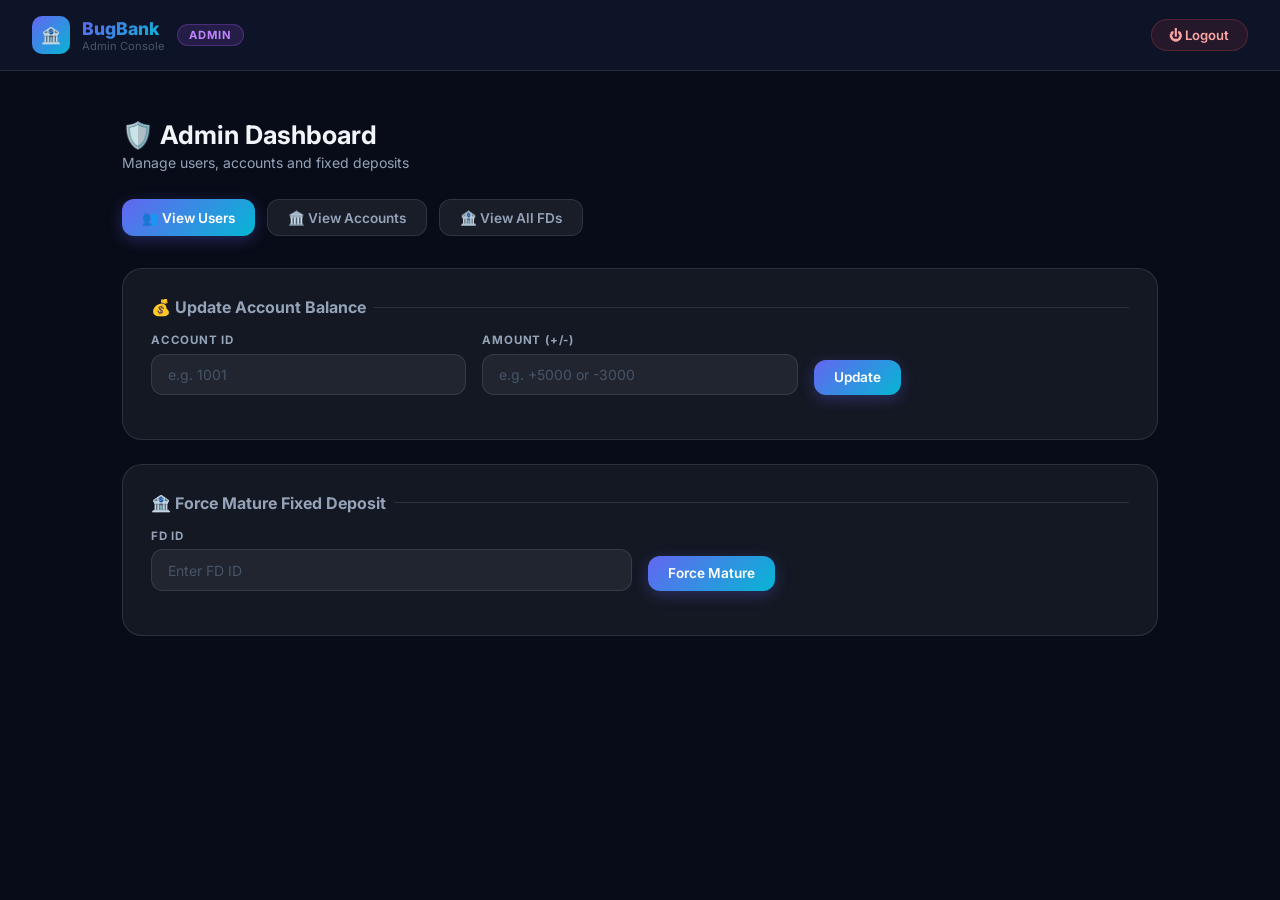
==== commit 04539af9: "FD" ====
--- a/src/main/resources/static/admin.html
+++ b/src/main/resources/static/admin.html
@@ -16,12 +16,14 @@
         <div class="admin-brand">
             <div class="logo-box">🏦</div>
             <div>
-                <div style="font-size:1.1rem;font-weight:800;background:var(--grad-primary);-webkit-background-clip:text;-webkit-text-fill-color:transparent;background-clip:text;">BugBank</div>
+                <div style="font-size:1.1rem;font-weight:800;background:var(--grad-primary);-webkit-background-clip:text;-webkit-text-fill-color:transparent;background-clip:text;">
+                    BugBank
+                </div>
                 <div style="font-size:0.7rem;color:var(--text-muted);">Admin Console</div>
             </div>
             <span class="admin-badge">ADMIN</span>
         </div>
-        <button id="btn-admin-logout" class="btn-logout" onclick="logout()">⏻ Logout</button>
+        <button class="btn-logout" onclick="logout()">⏻ Logout</button>
     </header>
 
     <!-- ══════════════ CONTENT ══════════════ -->
@@ -29,34 +31,54 @@
 
         <div class="section-header" style="margin-top:1rem;">
             <h2>🛡️ Admin Dashboard</h2>
-            <p>Manage users, accounts and perform balance adjustments</p>
+            <p>Manage users, accounts and fixed deposits</p>
         </div>
 
-        <!-- Action Buttons -->
+        <!-- ══════════════ ACTION BUTTONS ══════════════ -->
         <div class="admin-actions">
-            <button id="btn-view-users"    class="btn btn-primary" onclick="loadUsers()">👥 View All Users</button>
-            <button id="btn-view-accounts" class="btn btn-ghost"   onclick="loadAllAccountsAdmin()">🏛️ View All Accounts</button>
+            <button class="btn btn-primary" onclick="loadUsers()">👥 View Users</button>
+            <button class="btn btn-ghost" onclick="loadAllAccountsAdmin()">🏛️ View Accounts</button>
+            <button class="btn btn-ghost" onclick="loadAllFDs()">🏦 View All FDs</button>
         </div>
 
-        <!-- Update Balance Panel -->
+        <!-- ══════════════ UPDATE BALANCE ══════════════ -->
         <div class="admin-panel">
-            <div class="sub-h3" style="margin-bottom:1rem;">💰 Update Account Balance</div>
+            <div class="sub-h3">💰 Update Account Balance</div>
+
             <div class="form-grid">
                 <div class="form-field">
                     <label>Account ID</label>
                     <input type="number" id="adminAccountId" placeholder="e.g. 1001">
                 </div>
+
                 <div class="form-field">
                     <label>Amount (+/-)</label>
                     <input type="number" id="adminAmount" placeholder="e.g. +5000 or -3000">
                 </div>
+
                 <div style="display:flex;align-items:flex-end;">
-                    <button id="btn-update-balance" class="btn btn-primary" onclick="updateBalance()">Update Balance</button>
+                    <button class="btn btn-primary" onclick="updateBalance()">Update</button>
                 </div>
             </div>
         </div>
 
-        <!-- Results -->
+        <!-- ══════════════ FORCE MATURE FD ══════════════ -->
+        <div class="admin-panel">
+            <div class="sub-h3">🏦 Force Mature Fixed Deposit</div>
+
+            <div class="form-grid">
+                <div class="form-field">
+                    <label>FD ID</label>
+                    <input type="number" id="adminFdId" placeholder="Enter FD ID">
+                </div>
+
+                <div style="display:flex;align-items:flex-end;">
+                    <button class="btn btn-primary" onclick="forceMatureFD()">Force Mature</button>
+                </div>
+            </div>
+        </div>
+
+        <!-- ══════════════ RESULTS ══════════════ -->
         <div id="adminResult"></div>
 
     </div>
@@ -66,5 +88,6 @@
 <div id="toast-container"></div>
 
 <script src="script.js"></script>
+
 </body>
 </html>
--- a/src/main/resources/static/style.css
+++ b/src/main/resources/static/style.css
@@ -1574,4 +1574,14 @@
   background: rgba(239,68,68,0.1);
   border: 1px solid rgba(239,68,68,0.22);
   border-radius: var(--radius-sm);
+}
+
+.account-card {
+  border: 1px solid rgba(255,255,255,0.1);
+  transition: 0.3s;
+}
+
+.account-card:hover {
+  transform: translateY(-3px);
+  box-shadow: 0 0 15px rgba(0,255,150,0.2);
 }
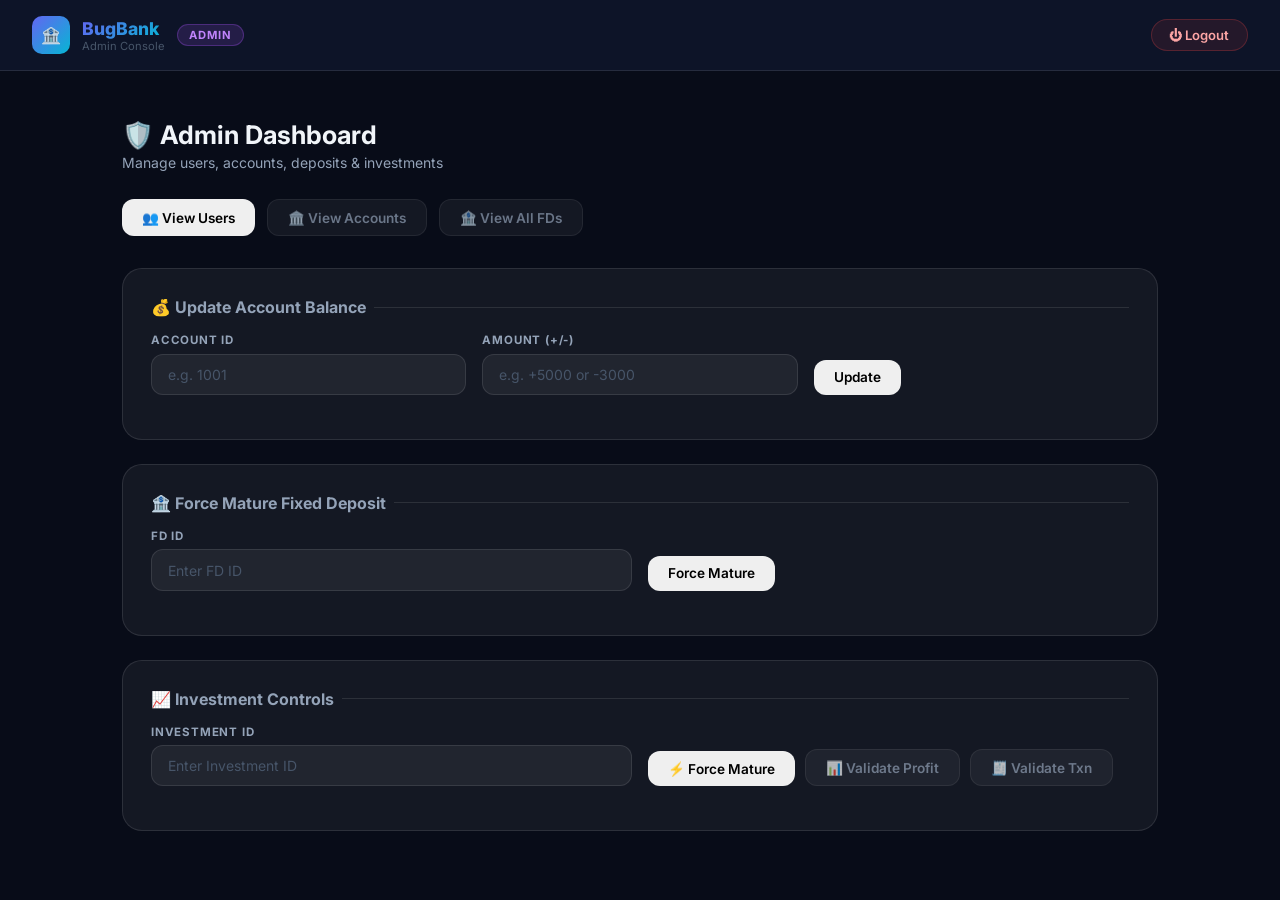
==== commit 24ea52a3: "invup4" ====
--- a/src/main/resources/static/admin.html
+++ b/src/main/resources/static/admin.html
@@ -31,7 +31,7 @@
 
         <div class="section-header" style="margin-top:1rem;">
             <h2>🛡️ Admin Dashboard</h2>
-            <p>Manage users, accounts and fixed deposits</p>
+            <p>Manage users, accounts, deposits & investments</p>
         </div>
 
         <!-- ══════════════ ACTION BUTTONS ══════════════ -->
@@ -78,6 +78,32 @@
             </div>
         </div>
 
+        <!-- ══════════════ NEW: INVESTMENT ADMIN PANEL ══════════════ -->
+        <div class="admin-panel">
+            <div class="sub-h3">📈 Investment Controls</div>
+
+            <div class="form-grid">
+                <div class="form-field">
+                    <label>Investment ID</label>
+                    <input type="number" id="adminInvestmentId" placeholder="Enter Investment ID">
+                </div>
+
+                <div style="display:flex;align-items:flex-end;gap:10px;">
+                    <button class="btn btn-primary" onclick="adminForceMature()">
+                        ⚡ Force Mature
+                    </button>
+
+                    <button class="btn btn-ghost" onclick="adminValidateProfit()">
+                        📊 Validate Profit
+                    </button>
+
+                    <button class="btn btn-ghost" onclick="adminValidateTxn()">
+                        🧾 Validate Txn
+                    </button>
+                </div>
+            </div>
+        </div>
+
         <!-- ══════════════ RESULTS ══════════════ -->
         <div id="adminResult"></div>
 
--- a/src/main/resources/static/style.css
+++ b/src/main/resources/static/style.css
@@ -196,6 +196,7 @@
   animation: fadeSlideUp 0.8s 0.2s ease both;
 }
 
+/* BASE BUTTON */
 .btn-landing {
   padding: 0.85rem 2.2rem;
   border: none;
@@ -204,33 +205,53 @@
   font-size: 0.95rem;
   font-weight: 600;
   cursor: pointer;
-  transition: var(--transition);
+  transition: all 0.3s ease;
   position: relative;
   overflow: hidden;
 }
+
+/* LIGHT SHINE EFFECT */
 .btn-landing::after {
   content: '';
   position: absolute;
   inset: 0;
-  background: rgba(255,255,255,0.1);
+  background: rgba(255,255,255,0.08);
   opacity: 0;
-  transition: var(--transition);
-}
-.btn-landing:hover::after { opacity: 1; }
-.btn-landing:hover { transform: translateY(-3px); }
-.btn-landing:active { transform: translateY(0); }
-
+  transition: all 0.3s ease;
+}
+
+.btn-landing:hover::after {
+  opacity: 1;
+}
+
+/* 🔥 COMMON HOVER (ALL BUTTONS) */
+.btn-landing:hover {
+  transform: translateY(-3px) scale(1.03);
+  box-shadow: 0 0 25px rgba(0, 255, 200, 0.5);
+}
+
+/* CLICK FEEDBACK */
+.btn-landing:active {
+  transform: scale(0.96);
+  box-shadow: 0 0 10px rgba(0,255,200,0.3);
+}
+
+/* ===== PRIMARY ===== */
 .btn-primary-land {
   background: var(--grad-primary);
   color: #fff;
-  box-shadow: 0 4px 20px rgba(99,102,241,0.4);
-}
+  box-shadow: none;
+}
+
+/* ===== OUTLINE ===== */
 .btn-outline-land {
   background: rgba(255,255,255,0.07);
-  color: var(--text-primary);
+  color: #e2e8f0; /* 🔥 brighter text */
   border: 1px solid var(--glass-border);
   backdrop-filter: blur(10px);
 }
+
+/* ===== ADMIN ===== */
 .btn-admin-land {
   background: rgba(168,85,247,0.15);
   color: #c084fc;
@@ -238,6 +259,23 @@
   backdrop-filter: blur(10px);
 }
 
+/* 🔥 EXTRA: INDIVIDUAL GLOW COLORS */
+
+/* Primary glow */
+.btn-primary-land:hover {
+  box-shadow: 0 0 25px rgba(99,102,241,0.6);
+}
+
+/* Outline glow */
+
+.btn-outline-land:hover {
+  box-shadow: 0 0 25px rgba(255,255,255,0.2);
+}
+
+/* Admin glow */
+.btn-admin-land:hover {
+  box-shadow: 0 0 25px rgba(168,85,247,0.6);
+}
 /* Stats strip */
 .landing-stats {
   display: flex;
@@ -461,6 +499,7 @@
   display: flex;
   flex-direction: column;
   gap: 0.25rem;
+  overflow-y: auto;
 }
 
 .nav-item {
@@ -682,8 +721,147 @@
 .btn:hover { transform: translateY(-2px); }
 .btn:active { transform: translateY(0); }
 
-.btn-primary { background: var(--grad-primary); color: #fff; box-shadow: 0 4px 15px rgba(99,102,241,0.3); }
-.btn-success { background: var(--grad-success); color: #fff; box-shadow: 0 4px 15px rgba(34,197,94,0.3); }
+/* APPLY TO ALL BUTTONS */
+.btn {
+  transition: all 0.3s ease;
+  position: relative;
+  overflow: hidden;
+}
+
+/* HOVER EFFECT FOR ALL */
+.btn:hover {
+  transform: translateY(-3px) scale(1.02);
+  box-shadow: 0 0 25px rgba(0, 255, 200, 0.6);
+}
+
+/* GLOW LAYER */
+.btn::before {
+  content: "";
+  position: absolute;
+  inset: -2px;
+  border-radius: inherit;
+
+  background: linear-gradient(
+          120deg,
+          transparent,
+          rgba(0, 255, 200, 0.5),
+          transparent
+  );
+
+  opacity: 0;
+  transition: opacity 0.4s ease;
+}
+
+/* ACTIVATE ANIMATION */
+.btn:hover::before {
+  opacity: 1;
+  animation: glowMove 1.5s linear infinite;
+}
+/* ===== ACCOUNT CARD BASE ===== */
+.account-card {
+  position: relative;
+  border-radius: 18px;
+  padding: 18px;
+  overflow: hidden;
+  transition: all 0.3s ease;
+  backdrop-filter: blur(12px);
+}
+
+/* 🔥 HOVER EFFECT (COMMON) */
+.account-card:hover {
+  transform: translateY(-6px) scale(1.02);
+}
+
+/* ===== TYPE BACKGROUNDS ===== */
+.account-card.savings {
+  background: linear-gradient(135deg, rgba(99,102,241,0.2), rgba(6,182,212,0.12));
+}
+
+.account-card.current {
+  background: linear-gradient(135deg, rgba(168,85,247,0.2), rgba(99,102,241,0.12));
+}
+
+.account-card.business {
+  background: linear-gradient(135deg, rgba(245,158,11,0.2), rgba(239,68,68,0.08));
+}
+
+/* ===== TYPE GLOW ON HOVER ===== */
+.account-card.savings:hover {
+  box-shadow: 0 0 30px rgba(6,182,212,0.4);
+}
+
+.account-card.current:hover {
+  box-shadow: 0 0 30px rgba(168,85,247,0.4);
+}
+
+.account-card.business:hover {
+  box-shadow: 0 0 30px rgba(245,158,11,0.4);
+}
+
+/* ===== SHIMMER EFFECT ===== */
+.account-card::before {
+  content: '';
+  position: absolute;
+  top: -50%;
+  right: -30%;
+  width: 200px;
+  height: 200px;
+  background: radial-gradient(circle, rgba(255,255,255,0.06), transparent);
+  border-radius: 50%;
+  transition: all 0.4s ease;
+}
+
+/* ✨ shimmer moves on hover */
+.account-card:hover::before {
+  transform: scale(1.2) translate(-10px, 10px);
+}
+
+/* ===== BALANCE HIGHLIGHT ===== */
+.acc-balance {
+  font-size: 2rem;
+  font-weight: 800;
+  letter-spacing: -0.5px;
+  transition: all 0.3s ease;
+}
+
+/* 💰 glow balance on hover */
+.account-card:hover .acc-balance {
+  color: #ffffff;
+  text-shadow: 0 0 10px rgba(255,255,255,0.4);
+}
+
+/* ===== BADGE ===== */
+.acc-badge {
+  display: inline-block;
+  font-size: 0.72rem;
+  font-weight: 700;
+  letter-spacing: 1px;
+  text-transform: uppercase;
+  padding: 0.25rem 0.65rem;
+  border-radius: 50px;
+  background: rgba(255,255,255,0.12);
+  margin-bottom: 1rem;
+}
+
+/* ===== ACCOUNT NUMBER ===== */
+.acc-number {
+  font-size: 0.8rem;
+  color: rgba(255,255,255,0.6);
+  margin-top: 0.25rem;
+}
+
+/* ===== ACTIONS ===== */
+.acc-actions {
+  display: flex;
+  gap: 0.5rem;
+  margin-top: 1rem;
+}
+
+/* KEYFRAMES */
+@keyframes glowMove {
+  0% { transform: translateX(-100%); }
+  100% { transform: translateX(100%); }
+}
 .btn-danger  { background: var(--grad-danger); color: #fff; box-shadow: 0 4px 15px rgba(239,68,68,0.3); }
 .btn-ghost   { background: rgba(255,255,255,0.07); color: var(--text-secondary); border: 1px solid var(--glass-border); }
 .btn-ghost:hover { background: rgba(255,255,255,0.12); color: var(--text-primary); }
@@ -1259,6 +1437,12 @@
   color: var(--text-primary);
 }
 
+.market-controls {
+  display: flex;
+  gap: 0.75rem;
+  margin-bottom: 1.5rem;
+}
+
 /* ── ENHANCED INVESTMENT PAGE ────────────────────────────────── */
 .invest-summary {
   display: grid;
@@ -1305,47 +1489,62 @@
   margin-bottom: 2rem;
 }
 .bank-invest-card {
-  background: var(--bg-card);
-  border: 1px solid var(--glass-border);
-  border-radius: var(--radius-lg);
-  padding: 1.25rem 1rem;
+  background: linear-gradient(145deg, #0f172a, #1e293b);
+  border: 1px solid rgba(255,255,255,0.06);
+  border-radius: 16px;
+  padding: 1.4rem 1rem;
   text-align: center;
-  transition: var(--transition);
+  cursor: pointer;
   position: relative;
-  overflow: hidden;
-  cursor: default;
-}
+  transition: 0.35s ease;
+}
+
 .bank-invest-card:hover {
-  border-color: rgba(99,102,241,0.4);
-  background: var(--bg-card-hover);
-  transform: translateY(-4px);
-  box-shadow: 0 16px 40px rgba(99,102,241,0.18);
-}
-.bank-invest-card::before {
+  transform: translateY(-6px) scale(1.03);
+  box-shadow: 0 20px 50px rgba(99,102,241,0.25);
+}
+
+/* glow */
+.bank-invest-card::after {
   content: '';
   position: absolute;
-  top: 0; left: 0; right: 0;
-  height: 2px;
-  background: var(--grad-primary);
+  inset: 0;
+  background: radial-gradient(circle at 50% 0%, rgba(99,102,241,0.25), transparent 70%);
   opacity: 0;
-  transition: var(--transition);
-}
-.bank-invest-card:hover::before { opacity: 1; }
-.bank-name {
-  font-size: 0.85rem;
+  transition: 0.4s;
+}
+
+.bank-invest-card:hover::after {
+  opacity: 1;
+}
+
+/* return text */
+.bank-return {
+  font-size: 0.9rem;
   font-weight: 700;
-  color: var(--text-primary);
-  margin-bottom: 0.2rem;
-}
-.bank-rate {
-  font-size: 0.75rem;
-  color: var(--accent-teal);
-  margin-bottom: 0.85rem;
-  font-weight: 500;
-}
+}
+
+/* colors */
+.positive { color: #22c55e; }
+.negative { color: #ef4444; }
+.neutral  { color: #facc15; }
+
+.modal-card {
+  animation: pop 0.25s ease;
+}
+
+@keyframes pop {
+  from { transform: scale(0.9); opacity: 0; }
+  to { transform: scale(1); opacity: 1; }
+}
+
+
 
 /* ── MODAL BACKDROP CLOSE ────────────────────────────────────── */
-.modal { cursor: default; }
+.modal {
+  cursor: default;
+  backdrop-filter: blur(6px);
+}
 
 /* ── FORM CARD ───────────────────────────────────────────────── */
 .form-card {
@@ -1424,9 +1623,17 @@
   transition: var(--transition);
 }
 .account-card:hover { transform: translateY(-3px); box-shadow: 0 16px 40px rgba(0,0,0,0.25); }
-.account-card.savings  { background: linear-gradient(135deg, rgba(99,102,241,0.22), rgba(6,182,212,0.13)); }
-.account-card.current  { background: linear-gradient(135deg, rgba(168,85,247,0.22), rgba(99,102,241,0.13)); }
-.account-card.business { background: linear-gradient(135deg, rgba(245,158,11,0.22), rgba(239,68,68,0.10)); }
+.account-card.savings {
+  background: linear-gradient(135deg, rgba(99,102,241,0.2), rgba(6,182,212,0.12)) !important;
+}
+
+.account-card.current {
+  background: linear-gradient(135deg, rgba(168,85,247,0.2), rgba(99,102,241,0.12)) !important;
+}
+
+.account-card.business {
+  background: linear-gradient(135deg, rgba(245,158,11,0.2), rgba(239,68,68,0.08)) !important;
+}
 .account-card::before {
   content: '';
   position: absolute;
@@ -1584,4 +1791,359 @@
 .account-card:hover {
   transform: translateY(-3px);
   box-shadow: 0 0 15px rgba(0,255,150,0.2);
+}
+
+/* ===== MODAL BACKDROP ===== */
+.bond-modal {
+  position: fixed;
+  top: 0;
+  left: 0;
+  width: 100%;
+  height: 100%;
+  background: rgba(0, 0, 0, 0.8);
+  display: flex;
+  justify-content: center;
+  align-items: center;
+  z-index: 999;
+}
+
+/* ===== CARD ===== */
+.bond-card {
+  width: 420px;
+  background: linear-gradient(135deg, #0f172a, #1e293b);
+  border-radius: 16px;
+  padding: 20px;
+  color: white;
+  box-shadow: 0 0 40px rgba(0, 255, 200, 0.2);
+  border: 1px solid rgba(0,255,200,0.2);
+}
+
+/* ===== HEADER ===== */
+.bond-header {
+  text-align: center;
+  border-bottom: 1px solid rgba(255,255,255,0.1);
+  padding-bottom: 10px;
+}
+
+.bond-header h2 {
+  margin: 0;
+  font-size: 20px;
+}
+
+.bond-header p {
+  font-size: 12px;
+  color: #9ca3af;
+}
+
+/* ===== CONTENT ===== */
+.bond-content {
+  margin-top: 15px;
+  font-size: 14px;
+}
+
+.bond-row {
+  display: flex;
+  justify-content: space-between;
+  margin: 6px 0;
+}
+
+/* ===== HIGHLIGHT ===== */
+.bond-highlight {
+  margin-top: 15px;
+  padding: 10px;
+  background: rgba(0,255,200,0.1);
+  border-radius: 10px;
+  text-align: center;
+  font-size: 16px;
+  font-weight: bold;
+}
+
+/* ===== FOOTER ===== */
+.bond-footer {
+  margin-top: 15px;
+  text-align: center;
+}
+
+/* ===== HIDDEN ===== */
+.hidden {
+  display: none;
+}
+
+/* ===== FD CARD ===== */
+.fd-card {
+  background: linear-gradient(145deg, #0f172a, #1e293b);
+  border-radius: 16px;
+  padding: 18px;
+  margin-top: 15px;
+  border: 1px solid rgba(255,255,255,0.05);
+  box-shadow: 0 0 20px rgba(0,255,200,0.08);
+  transition: 0.3s;
+}
+
+.fd-card:hover {
+  transform: translateY(-3px);
+  box-shadow: 0 0 25px rgba(0,255,200,0.2);
+}
+
+/* HEADER */
+.fd-header {
+  display: flex;
+  justify-content: space-between;
+  align-items: center;
+  margin-bottom: 10px;
+}
+
+.fd-header h3 {
+  margin: 0;
+}
+
+/* BODY */
+.fd-body {
+  font-size: 14px;
+}
+
+/* ROW */
+.fd-row {
+  display: flex;
+  justify-content: space-between;
+  margin: 6px 0;
+}
+
+/* HIGHLIGHTS */
+.highlight span:last-child {
+  font-weight: bold;
+  color: #60a5fa;
+}
+
+.highlight-green span:last-child {
+  font-weight: bold;
+  color: #22c55e;
+}
+
+/* ACTIONS */
+.fd-actions {
+  margin-top: 12px;
+  display: flex;
+  gap: 10px;
+}
+
+.btn-modal-submit:disabled {
+  opacity: 0.6;
+  cursor: not-allowed;
+}
+
+.brand-logo {
+  width: 330px;        /* try 80–120px */
+  height: auto;       /* keeps aspect ratio */
+  margin-bottom: 18px;
+}
+
+.brand-logo {
+
+  filter: drop-shadow(0 0 10px #00f0ff)
+  drop-shadow(0 0 20px #7a5cff);
+
+  transition: transform 0.3s ease;
+}
+
+.brand-logo:hover {
+  transform: scale(1.08);
+}
+.brand-logo {
+  mix-blend-mode: lighten;
+}
+
+/* ══════════════════════════════════════════════════════════════
+   REGISTRATION WIZARD — 4-step KYC
+   ══════════════════════════════════════════════════════════════ */
+
+/* Make the modal card scrollable when content overflows */
+.modal-card {
+  max-height: 90vh;
+  overflow-y: auto;
+  scrollbar-width: thin;
+  scrollbar-color: rgba(99,102,241,0.4) transparent;
+}
+.modal-card::-webkit-scrollbar { width: 5px; }
+.modal-card::-webkit-scrollbar-thumb { background: rgba(99,102,241,0.4); border-radius: 4px; }
+
+/* ── Progress strip ─────────────────────────────────────────── */
+.reg-progress-wrap {
+  margin-bottom: 1.5rem;
+}
+.reg-steps {
+  display: flex;
+  align-items: center;
+  justify-content: center;
+  gap: 0;
+}
+.reg-step {
+  display: flex;
+  flex-direction: column;
+  align-items: center;
+  gap: 4px;
+  cursor: default;
+  min-width: 62px;
+}
+.reg-step-circle {
+  width: 32px;
+  height: 32px;
+  border-radius: 50%;
+  border: 2px solid rgba(255,255,255,0.15);
+  display: flex;
+  align-items: center;
+  justify-content: center;
+  font-size: 0.8rem;
+  font-weight: 700;
+  color: var(--text-muted);
+  background: var(--bg-secondary);
+  transition: all 0.35s ease;
+}
+.reg-step.active .reg-step-circle {
+  background: var(--grad-primary);
+  border-color: transparent;
+  color: #fff;
+  box-shadow: 0 0 0 4px rgba(99,102,241,0.2);
+  transform: scale(1.12);
+}
+.reg-step.done .reg-step-circle {
+  background: rgba(34,197,94,0.2);
+  border-color: rgba(34,197,94,0.5);
+  color: #4ade80;
+}
+.reg-step.done .reg-step-circle::before {
+  content: '✓';
+}
+.reg-step.done .reg-step-circle { font-size: 0; }
+.reg-step.done .reg-step-circle::before { font-size: 0.85rem; }
+.reg-step-label {
+  font-size: 0.65rem;
+  font-weight: 600;
+  color: var(--text-muted);
+  text-transform: uppercase;
+  letter-spacing: 0.7px;
+  transition: color 0.3s;
+}
+.reg-step.active .reg-step-label { color: var(--accent-indigo); }
+.reg-step.done   .reg-step-label { color: #4ade80; }
+
+.reg-step-line {
+  flex: 1;
+  height: 2px;
+  background: rgba(255,255,255,0.08);
+  margin-bottom: 20px;   /* align with circle vertically */
+  min-width: 24px;
+  transition: background 0.3s;
+}
+
+/* ── Panel ──────────────────────────────────────────────────── */
+.reg-panel {
+  animation: fadeSlideUp 0.3s ease both;
+}
+
+/* ── Two-column row ─────────────────────────────────────────── */
+.reg-row {
+  display: grid;
+  grid-template-columns: 1fr 1fr;
+  gap: 0.75rem;
+}
+@media (max-width: 520px) {
+  .reg-row { grid-template-columns: 1fr; }
+}
+
+/* ── Navigation row ─────────────────────────────────────────── */
+.reg-nav {
+  display: flex;
+  align-items: center;
+  justify-content: space-between;
+  margin-top: 1.25rem;
+  gap: 0.75rem;
+}
+.reg-nav .btn-modal-submit {
+  flex: 1;
+  max-width: 220px;
+}
+
+/* ── Back / outline button ──────────────────────────────────── */
+.btn-outline-reg {
+  flex: 1;
+  max-width: 120px;
+  padding: 0.7rem 1rem;
+  border-radius: var(--radius-md);
+  border: 1.5px solid var(--glass-border);
+  background: transparent;
+  color: var(--text-secondary);
+  font-family: 'Inter', sans-serif;
+  font-size: 0.85rem;
+  font-weight: 600;
+  cursor: pointer;
+  transition: var(--transition);
+}
+.btn-outline-reg:hover {
+  border-color: var(--accent-indigo);
+  color: var(--accent-indigo);
+  background: rgba(99,102,241,0.06);
+}
+
+/* ── Checkboxes ─────────────────────────────────────────────── */
+.reg-checkbox-row {
+  display: flex;
+  align-items: flex-start;
+  gap: 0.6rem;
+  margin-bottom: 0.75rem;
+  font-size: 0.82rem;
+  color: var(--text-secondary);
+  line-height: 1.5;
+}
+.reg-checkbox-row input[type="checkbox"] {
+  width: 16px;
+  height: 16px;
+  flex-shrink: 0;
+  accent-color: var(--accent-indigo);
+  cursor: pointer;
+  margin-top: 2px;
+}
+.reg-checkbox-row label { cursor: pointer; }
+
+/* ── Selects inside input-group ─────────────────────────────── */
+.input-group select {
+  flex: 1;
+  background: transparent;
+  border: none;
+  color: var(--text-primary);
+  font-family: 'Inter', sans-serif;
+  font-size: 0.9rem;
+  outline: none;
+  cursor: pointer;
+  -webkit-appearance: none;
+  appearance: none;
+  width: 100%;
+}
+.input-group select option {
+  background: var(--bg-secondary);
+  color: var(--text-primary);
+}
+
+/* ── Employer row hidden by default ─────────────────────────── */
+#employerRow { display: none; }
+
+
+
+/* ── TRANSFER WIZARD ELEMENTS ────────────────────────────────── */
+.type-grid { display: grid; grid-template-columns: repeat(auto-fit, minmax(140px, 1fr)); gap: 1rem; margin-top: 0.5rem; }
+.type-card { background: rgba(255,255,255,0.02); border: 2px solid var(--glass-border); border-radius: 12px; padding: 1rem; text-align: center; cursor: pointer; transition: 0.2s; position: relative; }
+.type-card:hover { border-color: #818cf8; }
+.type-card.selected { border-color: var(--accent-indigo); background: rgba(99,102,241,0.08); }
+.type-card.selected::after { content: '✓'; position: absolute; top: 8px; right: 8px; background: var(--accent-indigo); color: #fff; width: 20px; height: 20px; border-radius: 50%; font-size: 0.7rem; display: flex; align-items: center; justify-content: center; font-weight: 700; }
+.type-name { font-weight: 800; color: var(--text-primary); margin-bottom: 0.4rem; font-size: 1.1rem; }
+.type-desc { font-size: 0.75rem; color: var(--text-muted); line-height: 1.4; }
+
+.schedule-toggle { display: flex; gap: 1.5rem; margin-top: 0.5rem; }
+.radio-lbl { display: flex; align-items: center; gap: 0.5rem; cursor: pointer; font-size: 0.95rem; color: var(--text-primary); }
+
+
+/* LOCKED BUTTON STYLE */
+.btn-ghost {
+    opacity: 0.7;
+    cursor: pointer;
 }
